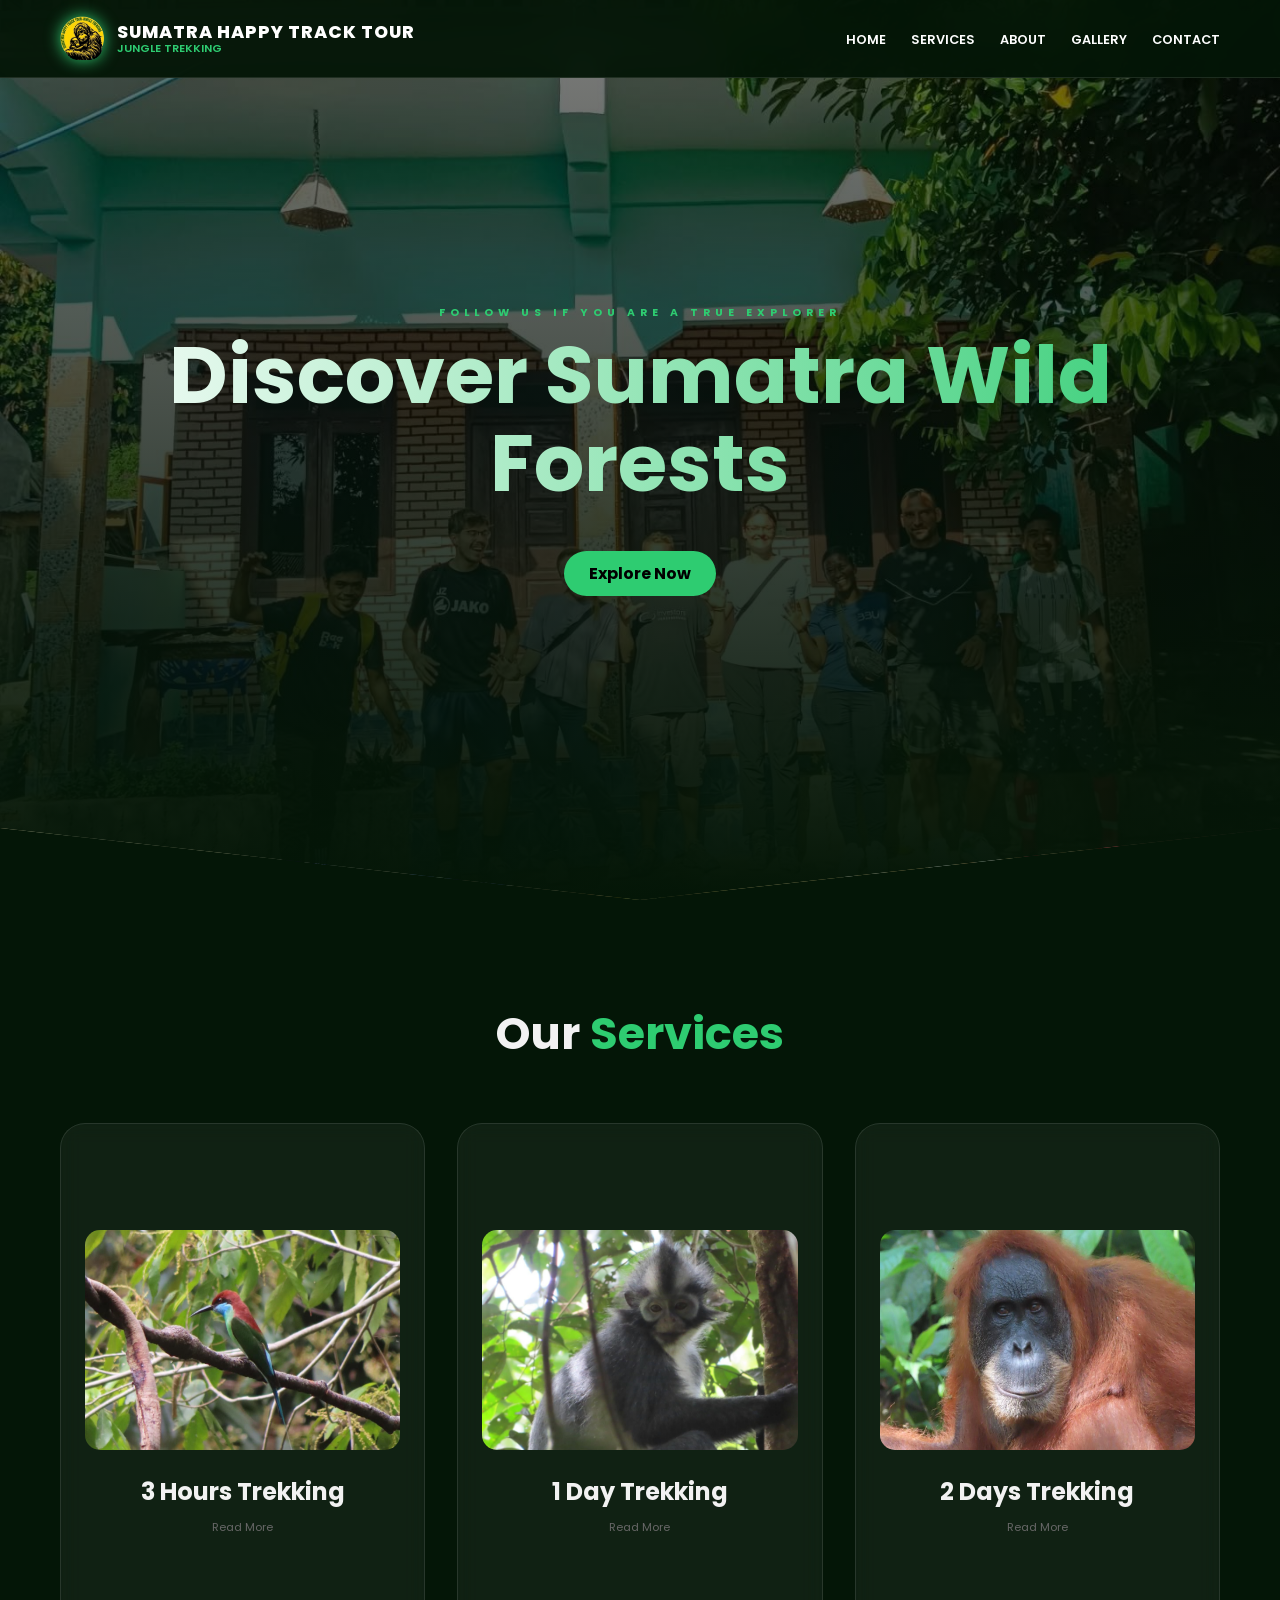
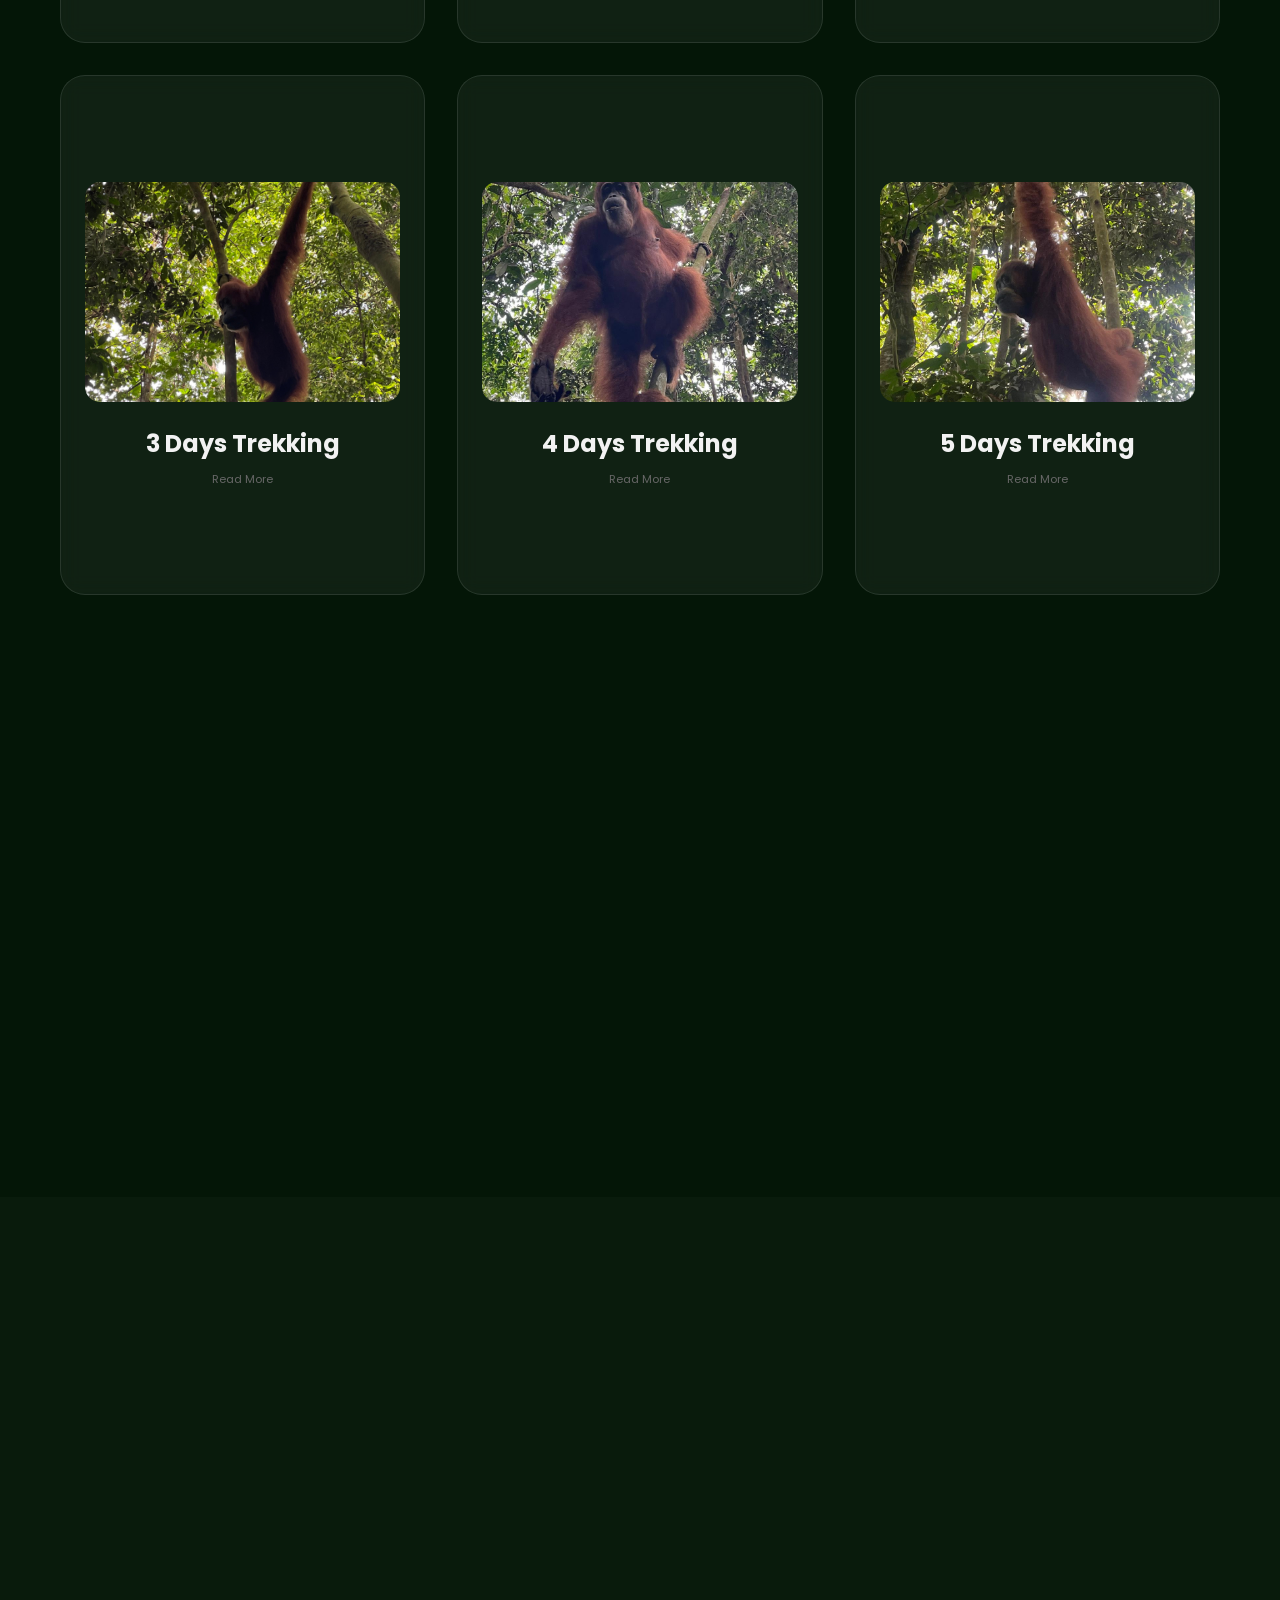
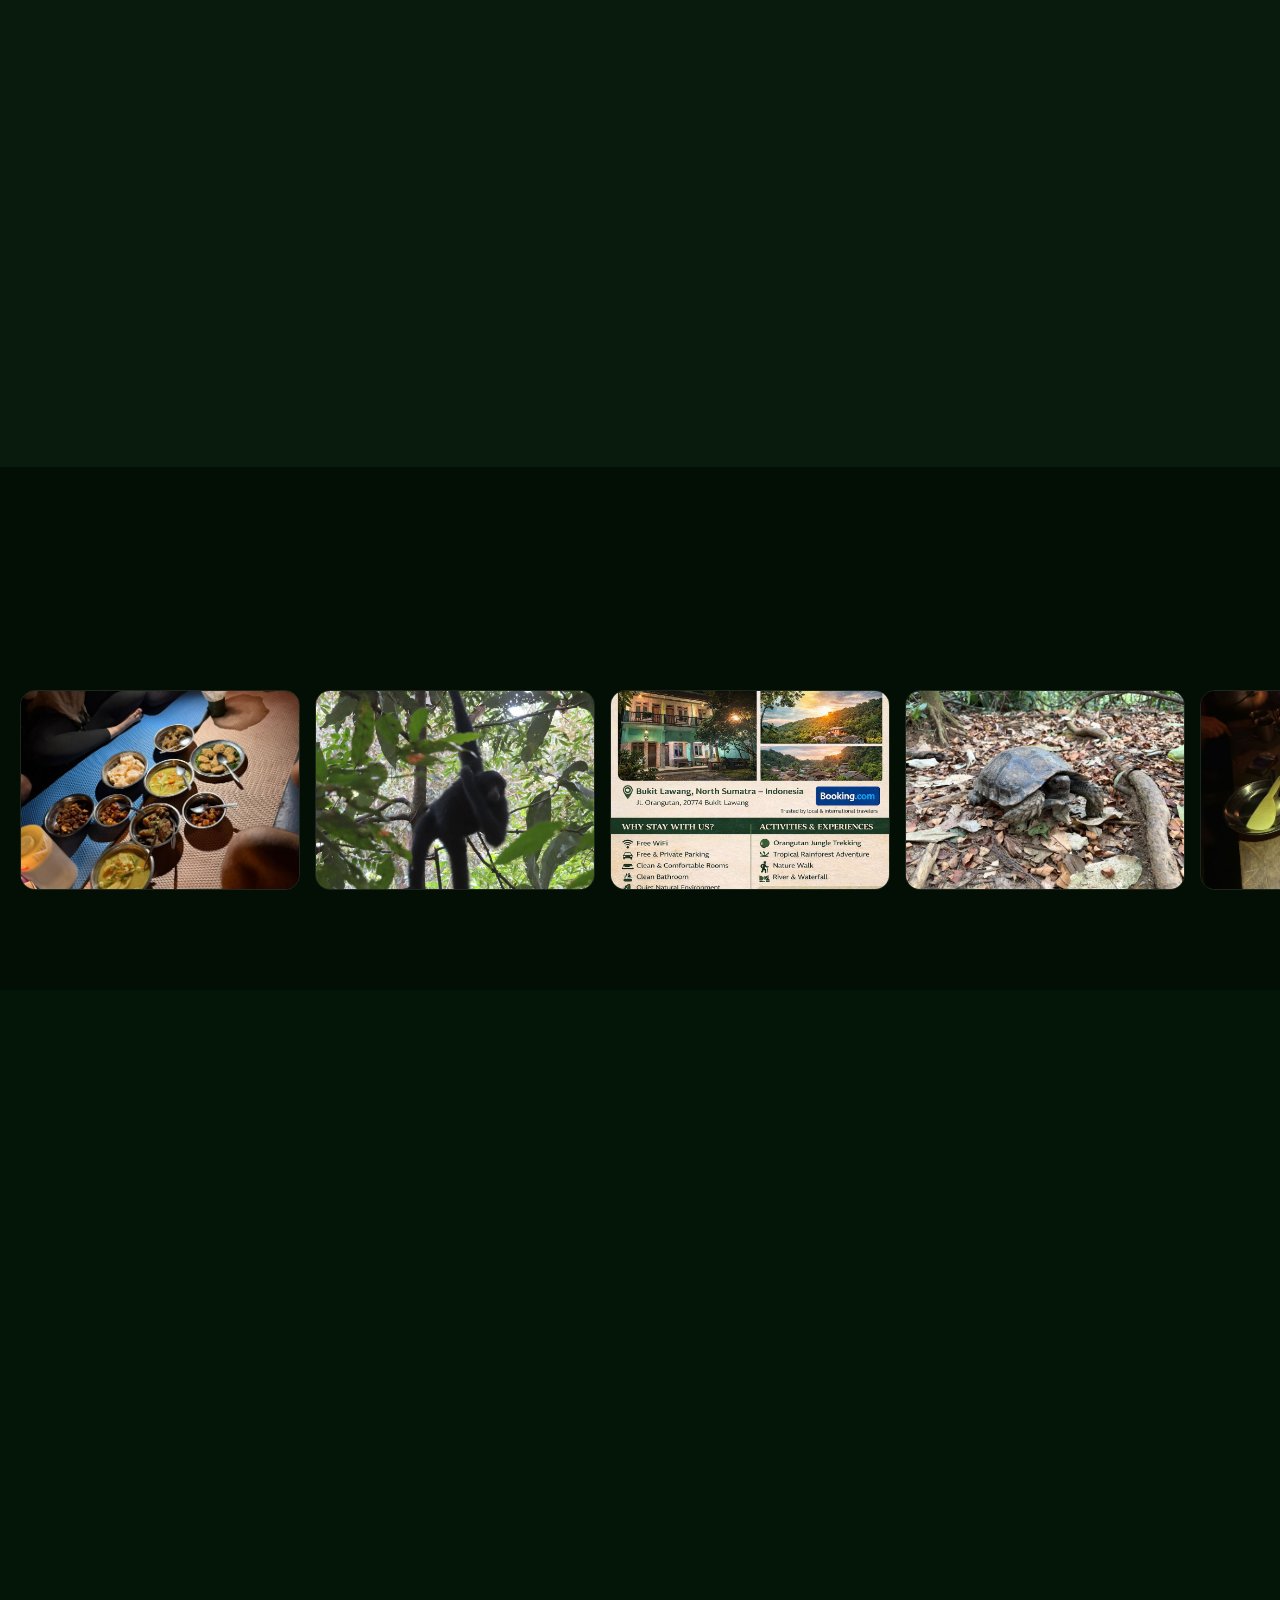
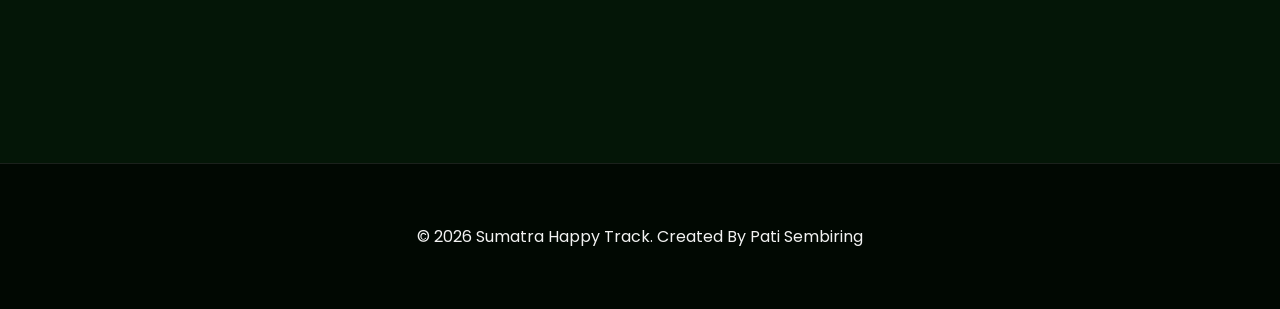
==== index.html @ c6e81fb1 "Add files via upload" ====
<!DOCTYPE html>
<html lang="en">
<head>
    <meta charset="UTF-8">
    <meta name="viewport" content="width=device-width, initial-scale=1.0, maximum-scale=1.0, user-scalable=no">
    <title>Sumatra Happy Track Jungle Trekking</title>
    
    <link href="https://fonts.googleapis.com/css2?family=Poppins:wght@300;400;600;700&display=swap" rel="stylesheet">
    <link rel="stylesheet" href="https://cdnjs.cloudflare.com/ajax/libs/font-awesome/6.0.0/css/all.min.css">
    <link href="https://unpkg.com/aos@2.3.1/dist/aos.css" rel="stylesheet">

    <style>
        :root {
            --primary: #2ecc71; 
            --bg-dark: #041607; 
            --glass: rgba(255, 255, 255, 0.05);
            --glass-border: rgba(255, 255, 255, 0.1);
            --text-light: #f2f2f2;
        }

        /* FIX 1: Anti-Scroll Samping & Responsif Dasar */
        html, body { 
            max-width: 100%; 
            overflow-x: hidden; 
            position: relative;
            margin: 0;
            padding: 0;
            background-color: var(--bg-dark);
        }

        * { 
            margin: 0; 
            padding: 0; 
            box-sizing: border-box; 
            scroll-behavior: smooth; 
        }

        body { font-family: 'Poppins', sans-serif; color: var(--text-light); }
        .container { max-width: 1200px; margin: 0 auto; padding: 0 20px; }

        /* --- NAVIGATION --- */
        nav#main-nav { position: fixed; top: 0; width: 100%; z-index: 1000; padding: 1rem 0; background: rgba(4, 22, 7, 0.95); backdrop-filter: blur(15px); border-bottom: 1px solid var(--glass-border); }
        .nav-content { display: flex; justify-content: space-between; align-items: center; }
        .brand-wrapper { display: flex; align-items: center; gap: 12px; text-decoration: none; }
        .nav-logo { height: 45px; filter: drop-shadow(0 0 8px var(--primary)); }
        .brand-text { display: flex; flex-direction: column; line-height: 1.1; }
        .brand-name { font-weight: 800; font-size: 1.1rem; color: #fff; letter-spacing: 1px; }
        .brand-sub { font-size: 0.7rem; color: var(--primary); font-weight: 600; }
        
        .nav-links { display: flex; list-style: none; gap: 25px; }
        .nav-links a { color: white; text-decoration: none; font-size: 0.8rem; font-weight: 600; text-transform: uppercase; transition: 0.3s; }
        .nav-links a:hover { color: var(--primary); }

        .menu-toggle { display: none; flex-direction: column; gap: 6px; cursor: pointer; z-index: 1001; }
        .menu-toggle span { display: block; width: 28px; height: 3px; background: white; border-radius: 10px; transition: 0.4s; }
        .menu-toggle.active span:nth-child(1) { transform: translateY(9px) rotate(45deg); }
        .menu-toggle.active span:nth-child(2) { opacity: 0; }
        .menu-toggle.active span:nth-child(3) { transform: translateY(-9px) rotate(-45deg); }

        /* --- HERO --- */
        header.hero-section { height: 100vh; background: linear-gradient(rgba(0,0,0,0.5), var(--bg-dark)), url('./images/Background.jpeg') center/cover; display: flex; align-items: center; justify-content: center; clip-path: polygon(0 0, 100% 0, 100% 92%, 50% 100%, 0 92%); }
        .hero-content { text-align: center; padding: 0 20px; }
        .hero-content h1 { font-size: clamp(2.5rem, 8vw, 5rem); line-height: 1.1; margin-bottom: 1.5rem; background: linear-gradient(to right, #fff, var(--primary)); -webkit-background-clip: text; -webkit-text-fill-color: transparent; }

        /* --- PACKAGES (FIXED CENTER & RESPONSIVE) --- */
        section.services { padding: 100px 0 50px; overflow: hidden; }
        .section-title { font-size: 2.8rem; text-align: center; margin-bottom: 3.5rem; font-weight: 700; }
        .section-title span { color: var(--primary); }
        
        .card-wrapper { 
            display: grid; 
            grid-template-columns: repeat(auto-fit, minmax(300px, 1fr)); 
            gap: 2rem; 
        }
        
        .card { height: 520px; perspective: 1000px; cursor: pointer; }
        .card-inner { position: relative; width: 100%; height: 100%; transition: transform 0.8s; transform-style: preserve-3d; }
        .card.flipped .card-inner { transform: rotateY(180deg); }
        .card-front, .card-back { position: absolute; width: 100%; height: 100%; backface-visibility: hidden; border-radius: 25px; border: 1px solid var(--glass-border); padding: 1.5rem; display: flex; flex-direction: column; align-items: center; }
        
        .card-front { background: var(--glass); backdrop-filter: blur(10px); justify-content: center; }
        .card-front img { width: 100%; height: 220px; object-fit: cover; border-radius: 15px; margin-bottom: 1.5rem; }
        
        /* FIX: Teks Tengah */
        .card-back { background: linear-gradient(135deg, #0a2d11, #041607); transform: rotateY(180deg); text-align: center; justify-content: center; }
        .card-back h2 { font-size: 1.4rem; margin-bottom: 15px; color: var(--primary); }
        .card-back p { font-size: 0.85rem; line-height: 1.6; margin-bottom: 20px; color: #ccc; }
        
        .btn-booking { background: var(--primary); color: #000; padding: 10px 25px; border-radius: 50px; text-decoration: none; font-weight: 700; transition: 0.3s; display: inline-block; }

        /* --- ABOUT US --- */
        .about-section { padding: 100px 0; background: rgba(255,255,255,0.02); overflow: hidden; }
        .about-grid { display: grid; grid-template-columns: 1fr 1.2fr; gap: 4rem; align-items: center; }
        .about-img img { width: 100%; border-radius: 30px; border: 2px solid var(--glass-border); }
        .about-text p { font-size: 1.1rem; line-height: 1.8; color: #bdc3c7; margin-bottom: 25px; }

        /* --- GALLERY (HYBRID & FULL WIDTH HP) --- */
        .gallery-container { padding: 80px 0; background: rgba(0,0,0,0.3); width: 100%; overflow: hidden; }
        .gallery-wrapper { 
            display: flex; 
            overflow-x: auto; 
            cursor: grab;
            padding: 20px 0;
            width: 100vw; 
            scrollbar-width: none;
            -webkit-overflow-scrolling: touch;
        }
        .gallery-wrapper::-webkit-scrollbar { display: none; }
        .gallery-track { display: flex; gap: 15px; padding-left: 20px; animation: autoScroll 35s linear infinite; }
        .gallery-wrapper:hover .gallery-track { animation-play-state: paused; }
        .gallery-item { min-width: 280px; height: 200px; flex-shrink: 0; }
        .gallery-item img { width: 100%; height: 100%; object-fit: cover; border-radius: 15px; border: 1px solid var(--glass-border); transition: 0.3s; }
        @keyframes autoScroll { 0% { transform: translateX(0); } 100% { transform: translateX(-50%); } }

        /* --- CONTACT & MAP (FIXED BASECAMP) --- */
        .contact-section { padding: 100px 0; overflow: hidden; }
        .contact-grid { display: grid; grid-template-columns: 1fr 1.5fr; gap: 3rem; margin-top: 40px; }
        .contact-info-list { display: flex; flex-direction: column; gap: 15px; }
        .contact-item { background: var(--glass); padding: 1.2rem; border-radius: 15px; border: 1px solid var(--glass-border); display: flex; align-items: center; gap: 20px; text-decoration: none; color: white; transition: 0.3s; }
        .contact-item:hover { background: rgba(46, 204, 113, 0.1); border-color: var(--primary); transform: translateX(10px); }
        .contact-item i { font-size: 1.5rem; color: var(--primary); width: 30px; text-align: center; }
        
        .map-wrapper { width: 100%; height: 450px; border-radius: 25px; overflow: hidden; border: 2px solid var(--glass-border); }
        .map-wrapper iframe { width: 100%; height: 100%; border: 0; }

        .footer { padding: 60px 0; background: #010802; text-align: center; border-top: 1px solid var(--glass-border); }

        /* --- MOBILE RESPONSIVE FIX --- */
        @media (max-width: 768px) {
            .menu-toggle { display: flex; }
            .nav-links { position: fixed; right: -100%; top: 0; height: 100vh; width: 80%; background: #041e0a; flex-direction: column; align-items: center; justify-content: center; transition: 0.5s; gap: 30px; }
            .nav-links.active { right: 0; }
            .about-grid, .contact-grid { grid-template-columns: 1fr; }
            
            /* Agar Card di HP bisa digeser horizontal/scrollable */
            .card-wrapper { 
                display: flex; 
                overflow-x: auto; 
                scroll-snap-type: x mandatory; 
                padding: 0 10px 25px; 
                gap: 1.2rem;
                width: 100vw;
                margin-left: -20px;
                scrollbar-width: none;
            }
            .card-wrapper::-webkit-scrollbar { display: none; }
            .card { min-width: 85vw; scroll-snap-align: center; height: 480px; }
            
            .section-title { font-size: 2.2rem; }
            header.hero-section { clip-path: none; }
            .map-wrapper { height: 300px; }
        }

        .lightbox { position: fixed; top: 0; left: 0; width: 100%; height: 100%; background: rgba(0,0,0,0.95); display: none; justify-content: center; align-items: center; z-index: 2000; }
        .lightbox.active { display: flex; }
        .lightbox img { max-width: 90%; max-height: 80vh; border-radius: 10px; }
    </style>
</head>
<body>

    <nav id="main-nav">
        <div class="container nav-content">
            <a href="#" class="brand-wrapper">
                <img src="./images/Logo Blur.png" alt="Logo" class="nav-logo">
                <div class="brand-text"><span class="brand-name">SUMATRA HAPPY TRACK TOUR </TRAck></span><span class="brand-sub">JUNGLE TREKKING</span></div>
            </a>
            <ul class="nav-links" id="nav-links">
                <li><a href="#home">Home</a></li>
                <li><a href="#services">Services</a></li>
                <li><a href="#about">About</a></li>
                <li><a href="#gallery">Gallery</a></li>
                <li><a href="#contact">Contact</a></li>
            </ul>
            <div class="menu-toggle" id="menu-toggle"><span></span><span></span><span></span></div>
        </div>
    </nav>

    <header class="hero-section" id="home">
        <div class="hero-content" data-aos="zoom-in">
            <h6 style="color:var(--primary); letter-spacing:5px; margin-bottom:10px;">FOLLOW US IF YOU ARE A TRUE EXPLORER</h6>
            <h1>Discover Sumatra Wild Forests</h1>
            <a href="#services" class="btn-booking" style="margin-top:20px;">Explore Now</a>
        </div>
    </header>

    <section id="services" class="services">
        <div class="container">
            <h1 class="section-title" data-aos="fade-up">Our <span>Services</span></h1>
            <div class="card-wrapper">
                
                <div class="card" onclick="this.classList.toggle('flipped')" data-aos="fade-up">
                    <div class="card-inner">
                        <div class="card-front"><img src="./images/Bird.jpeg"><h2>3 Hours Trekking</h2><p style="font-size:0.7rem; color:#666; margin-top:10px;">Read More</p></div>
                        <div class="card-back"><h2>3 Hours Trekking</h2><p>Perfect for families with children or anyone who wants to enjoy nature without getting tired! Meet wild orangutans and exotic plants.<br><br><br>*Get a Free Room for One Night<br>1.056.000 IDR | €55/Pax</p><a href="https://wa.me/6282249581766" class="btn-booking">Booking Now</a></div>
                    </div>
                </div>

                <div class="card" onclick="this.classList.toggle('flipped')" data-aos="fade-up">
                    <div class="card-inner">
                        <div class="card-front"><img src="./images/adas6.jpeg"><h2>1 Day Trekking</h2><p style="font-size:0.7rem; color:#666; margin-top:10px;">Read More</p></div>
                        <div class="card-back"><h2>1 Day Trekking</h2><p>Short on time? Dive into the wild beauty of Sumatra's rainforest! Hike under towering trees and spot exotic birds.<br><br><br>*Get a Free Room for One Night<br>1.345.000 IDR | €70/Pax</p><a href="https://wa.me/6282249581766" class="btn-booking">Booking Now</a></div>
                    </div>
                </div>

                <div class="card" onclick="this.classList.toggle('flipped')" data-aos="fade-up">
                    <div class="card-inner">
                        <div class="card-front"><img src="./images/222222ge 2026-04-02 at 21.20.43.jpeg"><h2>2 Days Trekking</h2><p style="font-size:0.7rem; color:#666; margin-top:10px;">Read More</p></div>
                        <div class="card-back"><h2>2 Days Trekking</h2><p>Take your adventure to the next level. Spend a night under the stars and enjoy the sounds of nature.<br><br><br>*Get a Free Room for One Night<br>2.300.000 IDR | €120/Pax</p><a href="https://wa.me/6282249581766" class="btn-booking">Booking Now</a></div>
                    </div>
                </div>

                <div class="card" onclick="this.classList.toggle('flipped')" data-aos="fade-up">
                    <div class="card-inner">
                        <div class="card-front"><img src="./images/Monyet.jpeg"><h2>3 Days Trekking</h2><p style="font-size:0.7rem; color:#666; margin-top:10px;">Read More</p></div>
                        <div class="card-back"><h2>3 Days Trekking</h2><p>Hike through untouched rainforest and spend two nights in jungle camps. Includes exciting river tubing ride.<br><br><br>*Get a Free Room for One Night<br>3.265.000 IDR | €170/Pax</p><a href="https://wa.me/6282249581766" class="btn-booking">Booking Now</a></div>
                    </div>
                </div>

                <div class="card" onclick="this.classList.toggle('flipped')" data-aos="fade-up">
                    <div class="card-inner">
                        <div class="card-front"><img src="./images/ASAAAImage 2026-03-29 at 19.11.31.jpeg"><h2>4 Days Trekking</h2><p style="font-size:0.7rem; color:#666; margin-top:10px;">Read More</p></div>
                        <div class="card-back"><h2>4 Days Trekking</h2><p>Ultimate jungle experience in Bukit Lawang. Explore hidden trails and swim in natural rivers.<br><br><br>*Get a Free Room for One Night<br>4.800.000 IDR | €250/Pax</p><a href="https://wa.me/6282249581766" class="btn-booking">Booking Now</a></div>
                    </div>
                </div>

                <div class="card" onclick="this.classList.toggle('flipped')" data-aos="fade-up">
                    <div class="card-inner">
                        <div class="card-front"><img src="./images/ASALAM1.15.jpeg"><h2>5 Days Trekking</h2><p style="font-size:0.7rem; color:#666; margin-top:10px;">Read More</p></div>
                        <div class="card-back"><h2>5 Days Trekking</h2><p>Pure adventure and memories. Spot rare wildlife and sleep under the stars at different remote camps.<br><br><br>*Get a Free Room for One Night<br>6.146.000 IDR | €320/Pax</p><a href="https://wa.me/6282249581766" class="btn-booking">Booking Now</a></div>
                    </div>
                </div>

                <div class="card" onclick="this.classList.toggle('flipped')" data-aos="fade-up">
                    <div class="card-inner">
                        <div class="card-front"><img src="./images/22.jpeg"><h2>6 Days Trekking</h2><p style="font-size:0.7rem; color:#666; margin-top:10px;">Read More</p></div>
                        <div class="card-back"><h2>6 Days Trekking</h2><p>The ultimate jungle challenge. Six days of discovery and deep rainforest immersion.<br><br><br>*Get a Free Room for One Night<br>7.683.000 IDR | €400/Pax</p><a href="https://wa.me/6282249581766" class="btn-booking">Booking Now</a></div>
                    </div>
                </div>

                <div class="card" onclick="this.classList.toggle('flipped')" data-aos="fade-up">
                    <div class="card-inner">
                        <div class="card-front"><img src="./images/33.jpeg"><h2>7 Days Trekking</h2><p style="font-size:0.7rem; color:#666; margin-top:10px;">Read More</p></div>
                        <div class="card-back"><h2>7 Days Trekking</h2><p>True jungle expedition. A full week in untouched nature. Experience the spirit of Sumatra.<br><br><br>*Get a Free Room for One Night<br>9.600.000 IDR | €500/Pax</p><a href="https://wa.me/6282249581766" class="btn-booking">Booking Now</a></div>
                    </div>
                </div>

                <div class="card" onclick="this.classList.toggle('flipped')" data-aos="fade-up">
                    <div class="card-inner">
                        <div class="card-front" style="border: 2px solid var(--primary);"><img src="./images/Loudge 2026-04-02 at 21.18.01.jpeg"><h2>Our Lodging</h2><p style="font-size:0.7rem; color:#666; margin-top:10px;">Tap to flip</p></div>
                        <div class="card-back"><h2>Our Lodging</h2><p>We are delighted to offer you a complimentary one-night stay in our room, where comfort and relaxation are thoughtfully prepared just for you..<br><br></p><a href="https://wa.me/6282249581766" class="btn-booking">Booking Now</a></div>
                    </div>
                </div>

            </div>
        </div>
    </section>

    <section id="about" class="about-section">
        <div class="container">
            <div class="about-grid">
                <div class="about-img" data-aos="fade-right"><img src="./images/Monyet.jpeg"></div>
                <div class="about-text" data-aos="fade-left">
                    <h1 class="section-title" style="text-align:left; margin-bottom:20px;">Why <span>Choose Us?</span></h1>
                    <p>At Sumatera Happy Track Jungle Trekking, where adventure meets purpose in the heart of Bukit Lawang, the gateway to the world-renowned Gunung Leuser National Park—one of the last places on Earth where wild orangutans still roam free. We don’t just offer jungle treks. We create meaningful journeys that connect you with nature, empower local communities, and help protect one of the most important ecosystems in the world. Explore the wild heart of Sumatra Join us on an unforgettable journey through the lush rainforests of Bukit Lawang — home to the magnificent wild orangutans. Our guided treks connect you with nature, local culture, and real conservation efforts that protect this incredible ecosystem. Let’s make every step matter for the forest, wildlife, and community
</p>
                    <div style="display:flex; gap:15px;">
                        <a href="https://instagram.com/p_sembiring" style="color:var(--primary); font-size:1.8rem;"><i class="fab fa-instagram"></i></a>
                        <a href="https://wa.me/6282249581766" style="color:var(--primary); font-size:1.8rem;"><i class="fab fa-whatsapp"></i></a>
                    </div>
                </div>
            </div>
        </div>
    </section>

    <section id="gallery" class="gallery-container">
        <div class="container"><h1 class="section-title" data-aos="fade-up">Our <span>Gallery</span></h1></div>
        <div class="gallery-wrapper">
            <div class="gallery-track">
                <div class="gallery-item"><img src="./images/11.jpeg"></div>
                <div class="gallery-item"><img src="./images/22.jpeg"></div>
                <div class="gallery-item"><img src="./images/Loudge 2026-04-02 at 21.18.01.jpeg"></div>
                <div class="gallery-item"><img src="./images/44.jpeg"></div>
                <div class="gallery-item"><img src="./images/55.jpeg"></div>
                <div class="gallery-item"><img src="./images/66.jpeg"></div>
                <div class="gallery-item"><img src="./images/77.jpeg"></div>
                <div class="gallery-item"><img src="./images/88.jpeg"></div>
                <div class="gallery-item"><img src="./images/11.jpeg"></div>
                <div class="gallery-item"><img src="./images/22.jpeg"></div>
                <div class="gallery-item"><img src="./images/33.jpeg"></div>
                <div class="gallery-item"><img src="./images/44.jpeg"></div>
                <div class="gallery-item"><img src="./images/Hotel.jpg"></div>
                <div class="gallery-item"><img src="./images/hotel7.jpg"></div>
                <div class="gallery-item"><img src="./images/hotel6.jpg"></div>
                <div class="gallery-item"><img src="./images/hotel5.jpg"></div>
                <div class="gallery-item"><img src="./images/hotel4.jpg"></div>
                <div class="gallery-item"><img src="./images/hotel3.jpg"></div>
                <div class="gallery-item"><img src="./images/hotel2.jpg"></div>
                <div class="gallery-item"><img src="./images/hotel1.jpg"></div>
                <div class="gallery-item"><img src="./images/Loudge 2026-04-02 at 21.18.01.jpeg"></div>
            </div>
        </div>
    </section>

    <section id="contact" class="contact-section">
        <div class="container">
            <h1 class="section-title" data-aos="fade-up">Contact <span>& Location</span></h1>
            <div class="contact-grid">
                <div class="contact-info-list" data-aos="fade-right">
                    <a href="https://wa.me/6282249581766" class="contact-item">
                        <i class="fab fa-whatsapp"></i>
                        <div><h4>WhatsApp</h4><p>+62 822-4958-1766</p></div>
                    </a>
                    <a href="mailto:sumatrahappytrack@gmail.com" class="contact-item">
                        <i class="fas fa-envelope"></i>
                        <div><h4>Email</h4><p>sumatrahappytrack@gmail.com</p></div>
                    </a>
                    <div class="contact-item">
                        <i class="fas fa-campground"></i>
                        <div><h4>Basecamp</h4><p>Bukit Lawang, North Sumatra</p></div>
                    </div>
                </div>
                <div class="map-wrapper" data-aos="fade-left">
                    <iframe src="https://www.google.com/maps/embed?pb=!1m18!1m12!1m3!1d3982.158735556479!2d98.11838214659387!3d3.5508570413778715!2m3!1f0!2f0!3f0!3m2!1i1024!2i768!4f13.1!3m3!1m2!1s0x3030b7e7f8a85719%3A0x8a9e3097c507d2be!2sPT.%20Happy%20Track%20Tour!5e0!3m2!1sid!2sid!4v1775255180592!5m2!1sid!2sid" width="600" height="450" style="border:0;" allowfullscreen="" loading="lazy" referrerpolicy="no-referrer-when-downgrade"></iframe>
            </div>
        </div>
    </section>

    <footer class="footer">
        <div class="container">
            <p>© 2026 Sumatra Happy Track. Created By Pati Sembiring</p>
        </div>
    </footer>

    <div class="lightbox" id="lightbox"><img src="" id="lightbox-img"></div>

    <script src="https://unpkg.com/aos@2.3.1/dist/aos.js"></script>
    <script>
        AOS.init({ duration: 1000, once: true });
        
        const menuToggle = document.getElementById('menu-toggle');
        const navLinks = document.getElementById('nav-links');
        menuToggle.addEventListener('click', () => {
            menuToggle.classList.toggle('active');
            navLinks.classList.toggle('active');
        });

        // Close menu on link click
        document.querySelectorAll('.nav-links a').forEach(link => {
            link.addEventListener('click', () => {
                menuToggle.classList.remove('active');
                navLinks.classList.remove('active');
            });
        });

        const lightbox = document.getElementById('lightbox');
        const lightboxImg = document.getElementById('lightbox-img');
        document.querySelectorAll('.gallery-item img').forEach(img => {
            img.addEventListener('click', () => {
                lightbox.classList.add('active');
                lightboxImg.src = img.src;
            });
        });
        lightbox.addEventListener('click', () => lightbox.classList.remove('active'));
    </script>
</body>
</html>
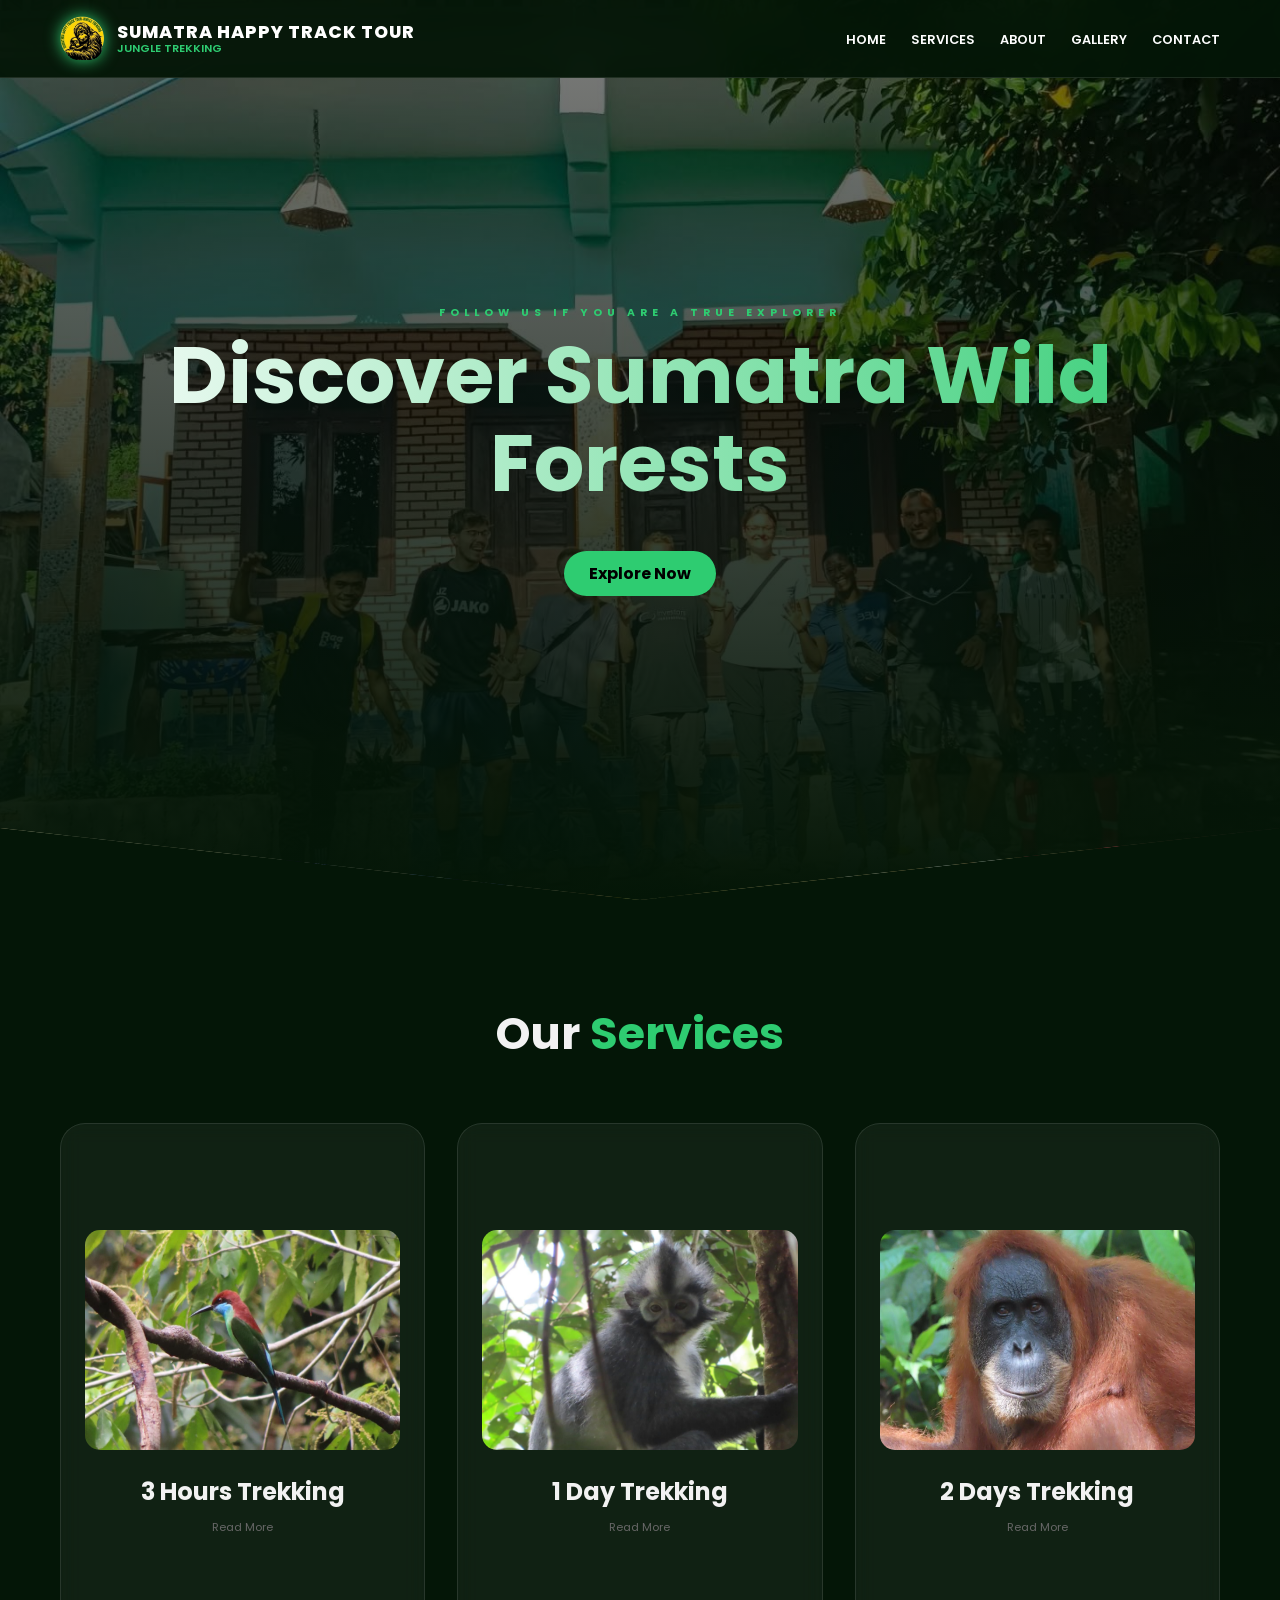
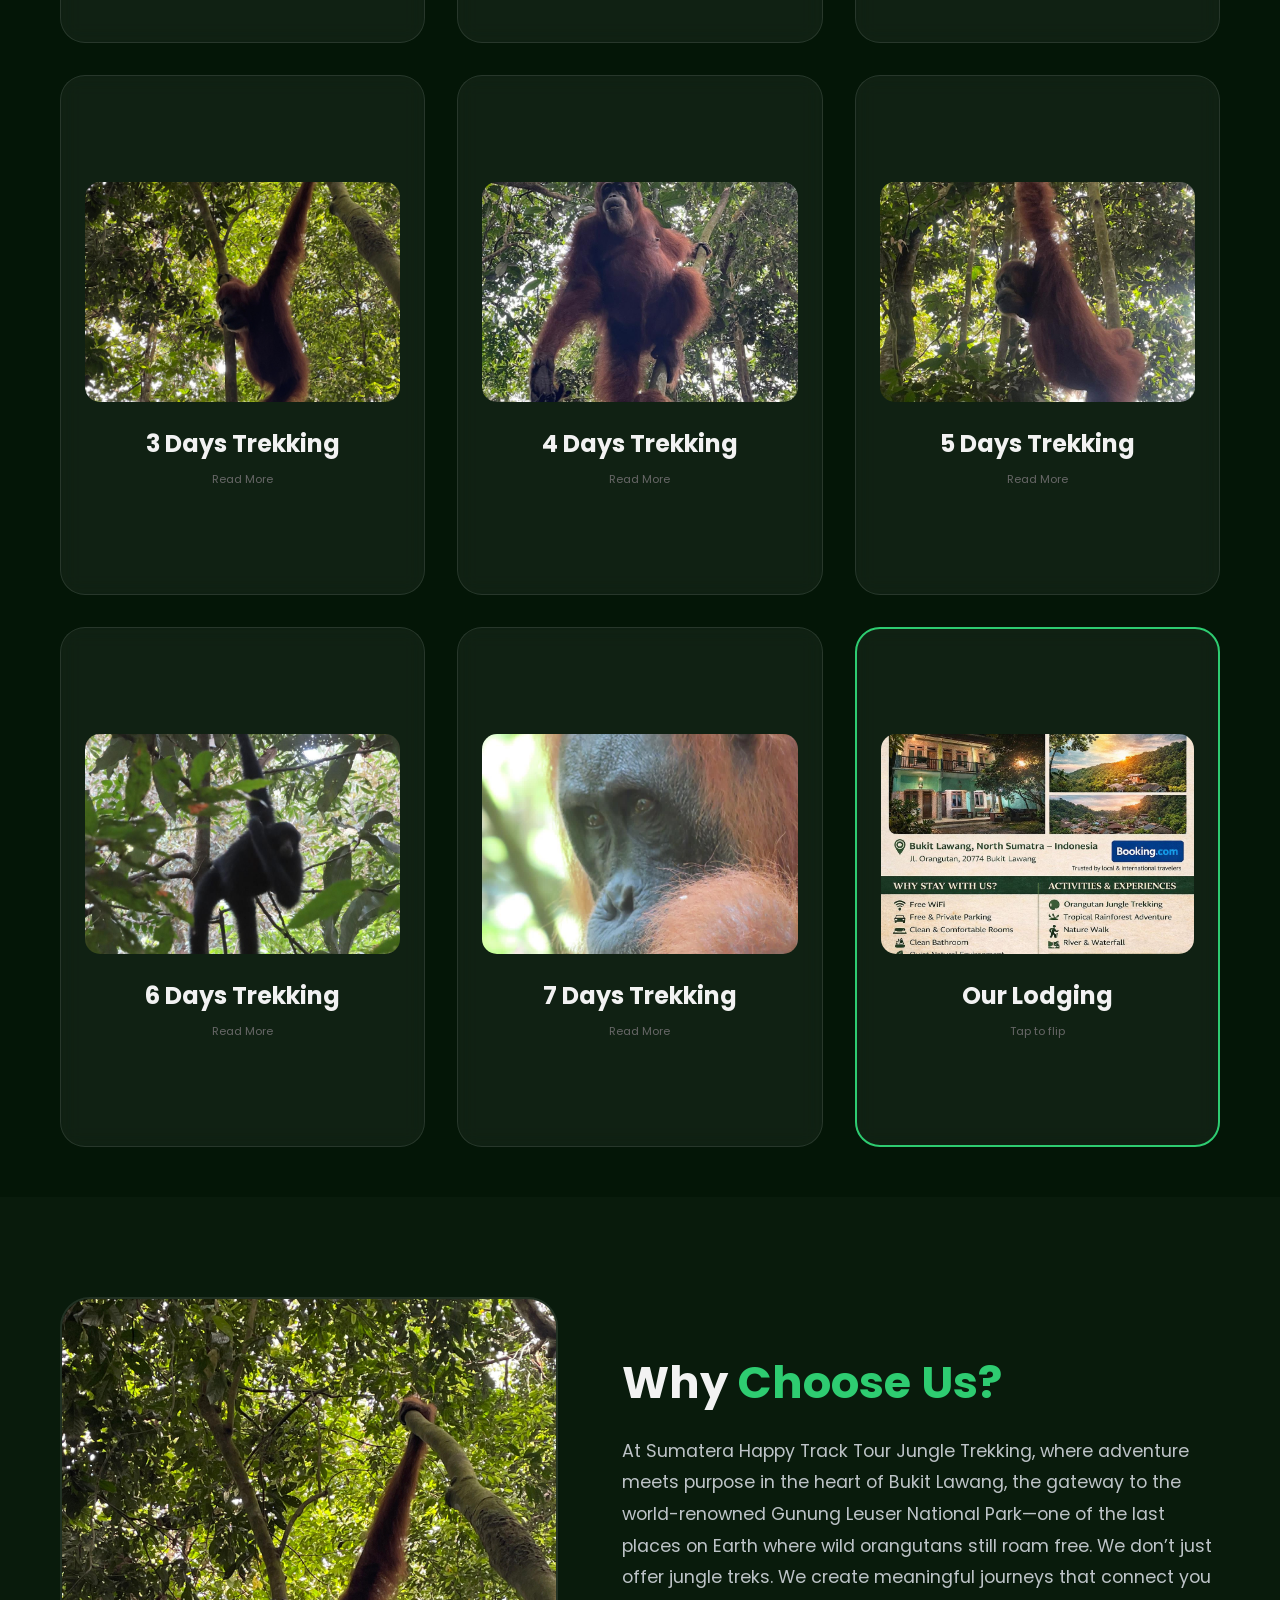
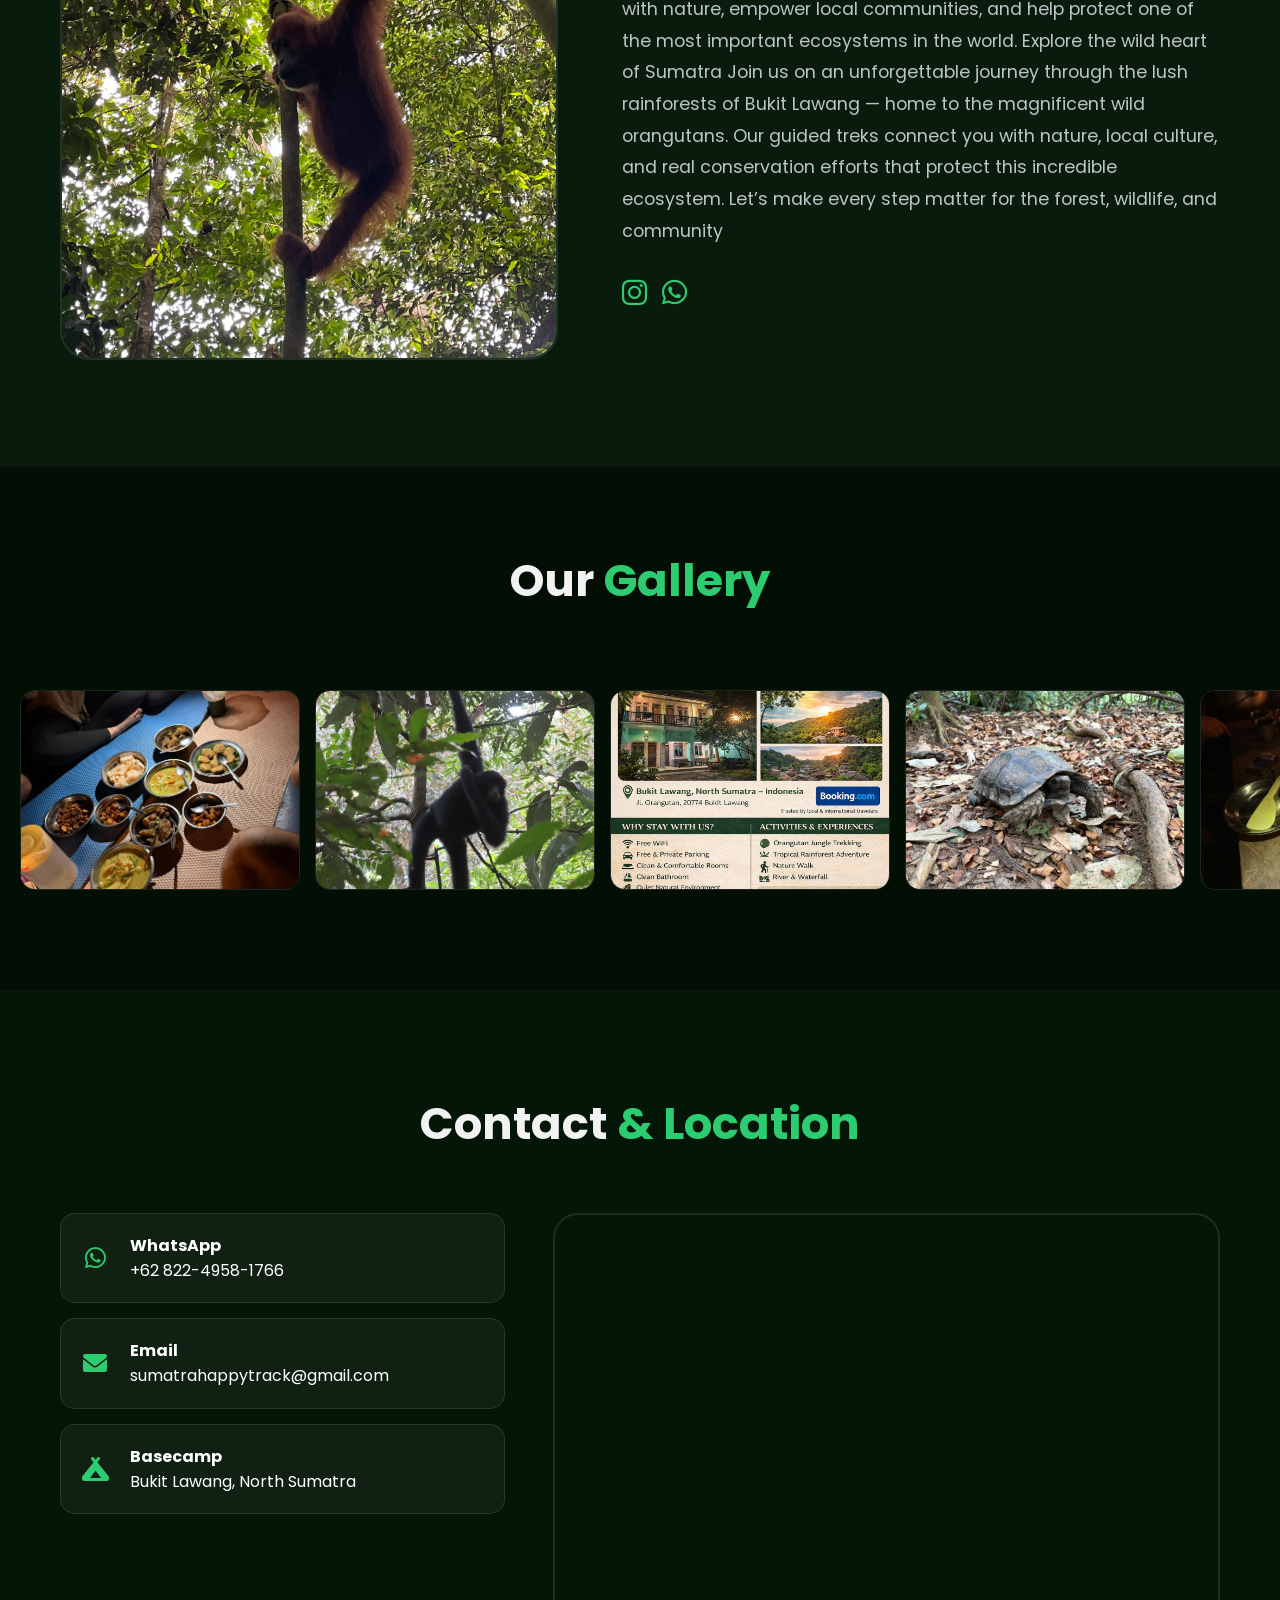
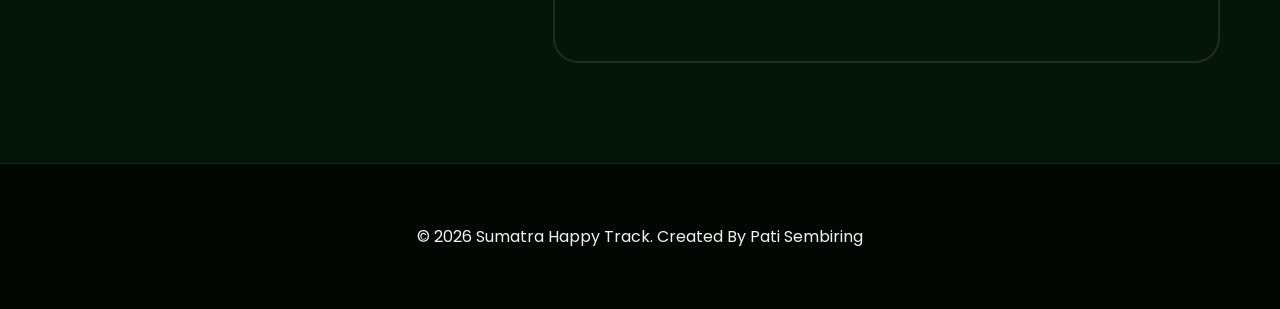
==== commit 4728dc09: "Add files via upload" ====
--- a/index.html
+++ b/index.html
@@ -261,10 +261,10 @@
                 <div class="about-img" data-aos="fade-right"><img src="./images/Monyet.jpeg"></div>
                 <div class="about-text" data-aos="fade-left">
                     <h1 class="section-title" style="text-align:left; margin-bottom:20px;">Why <span>Choose Us?</span></h1>
-                    <p>At Sumatera Happy Track Jungle Trekking, where adventure meets purpose in the heart of Bukit Lawang, the gateway to the world-renowned Gunung Leuser National Park—one of the last places on Earth where wild orangutans still roam free. We don’t just offer jungle treks. We create meaningful journeys that connect you with nature, empower local communities, and help protect one of the most important ecosystems in the world. Explore the wild heart of Sumatra Join us on an unforgettable journey through the lush rainforests of Bukit Lawang — home to the magnificent wild orangutans. Our guided treks connect you with nature, local culture, and real conservation efforts that protect this incredible ecosystem. Let’s make every step matter for the forest, wildlife, and community
+                    <p>At Sumatera Happy Track Tour Jungle Trekking, where adventure meets purpose in the heart of Bukit Lawang, the gateway to the world-renowned Gunung Leuser National Park—one of the last places on Earth where wild orangutans still roam free. We don’t just offer jungle treks. We create meaningful journeys that connect you with nature, empower local communities, and help protect one of the most important ecosystems in the world. Explore the wild heart of Sumatra Join us on an unforgettable journey through the lush rainforests of Bukit Lawang — home to the magnificent wild orangutans. Our guided treks connect you with nature, local culture, and real conservation efforts that protect this incredible ecosystem. Let’s make every step matter for the forest, wildlife, and community
 </p>
                     <div style="display:flex; gap:15px;">
-                        <a href="https://instagram.com/p_sembiring" style="color:var(--primary); font-size:1.8rem;"><i class="fab fa-instagram"></i></a>
+                        <a href="https://www.instagram.com/sumatrahappytracktour?igsh=MWV5NHVydWZyMms5Zg%3D%3D&utm_source=qr" style="color:var(--primary); font-size:1.8rem;"><i class="fab fa-instagram"></i></a>
                         <a href="https://wa.me/6282249581766" style="color:var(--primary); font-size:1.8rem;"><i class="fab fa-whatsapp"></i></a>
                     </div>
                 </div>
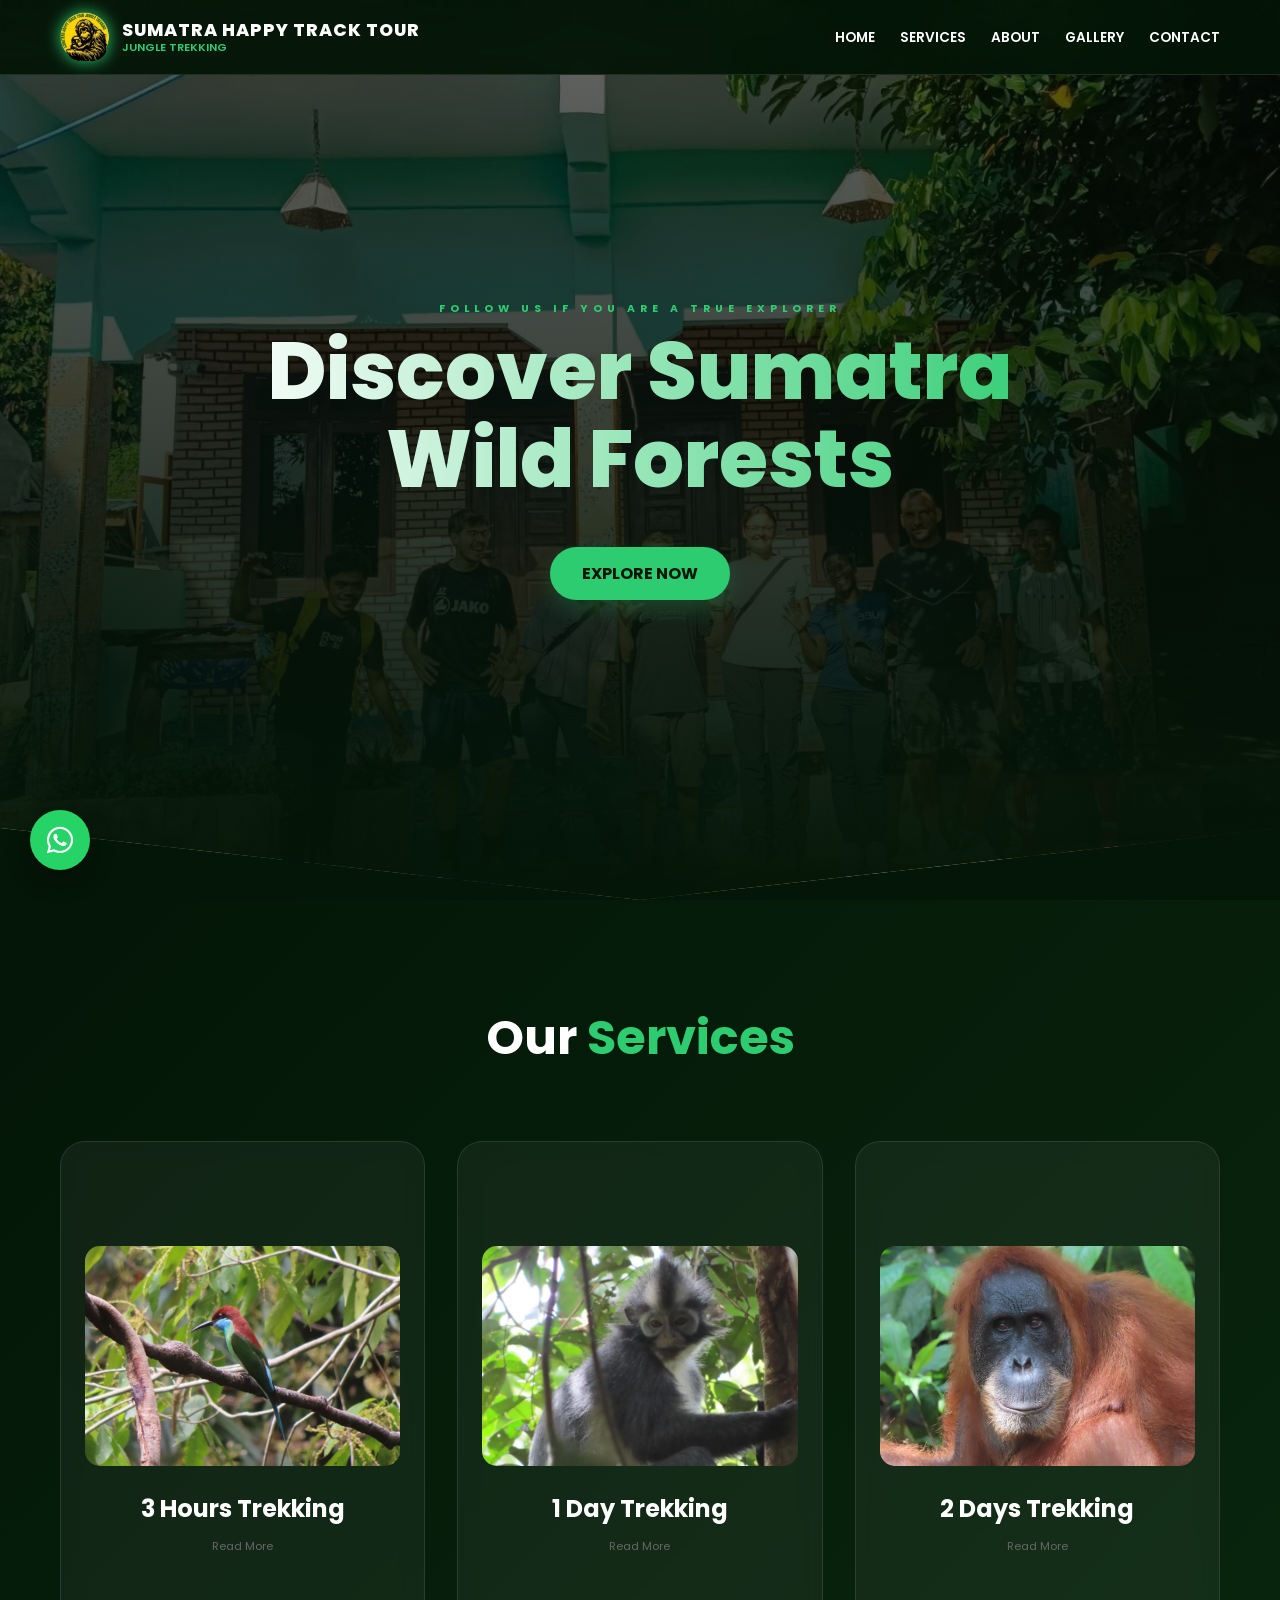
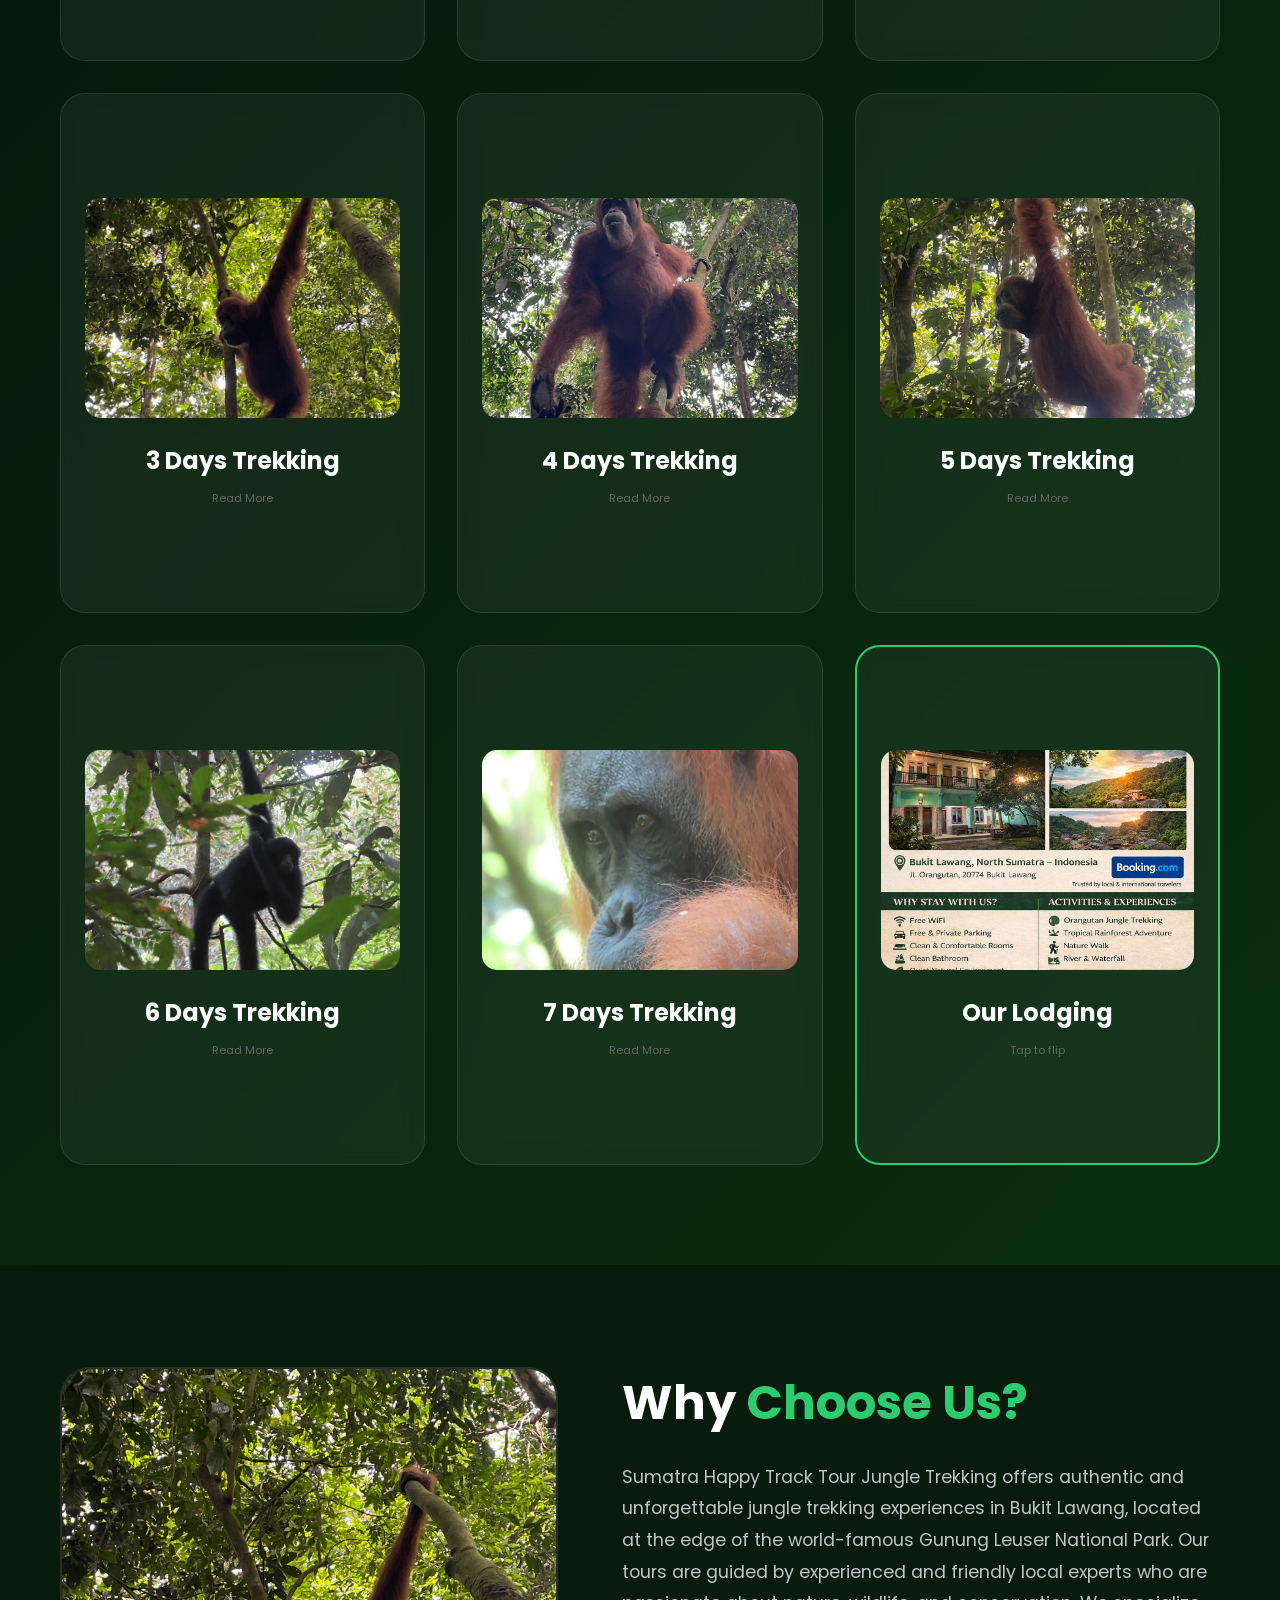
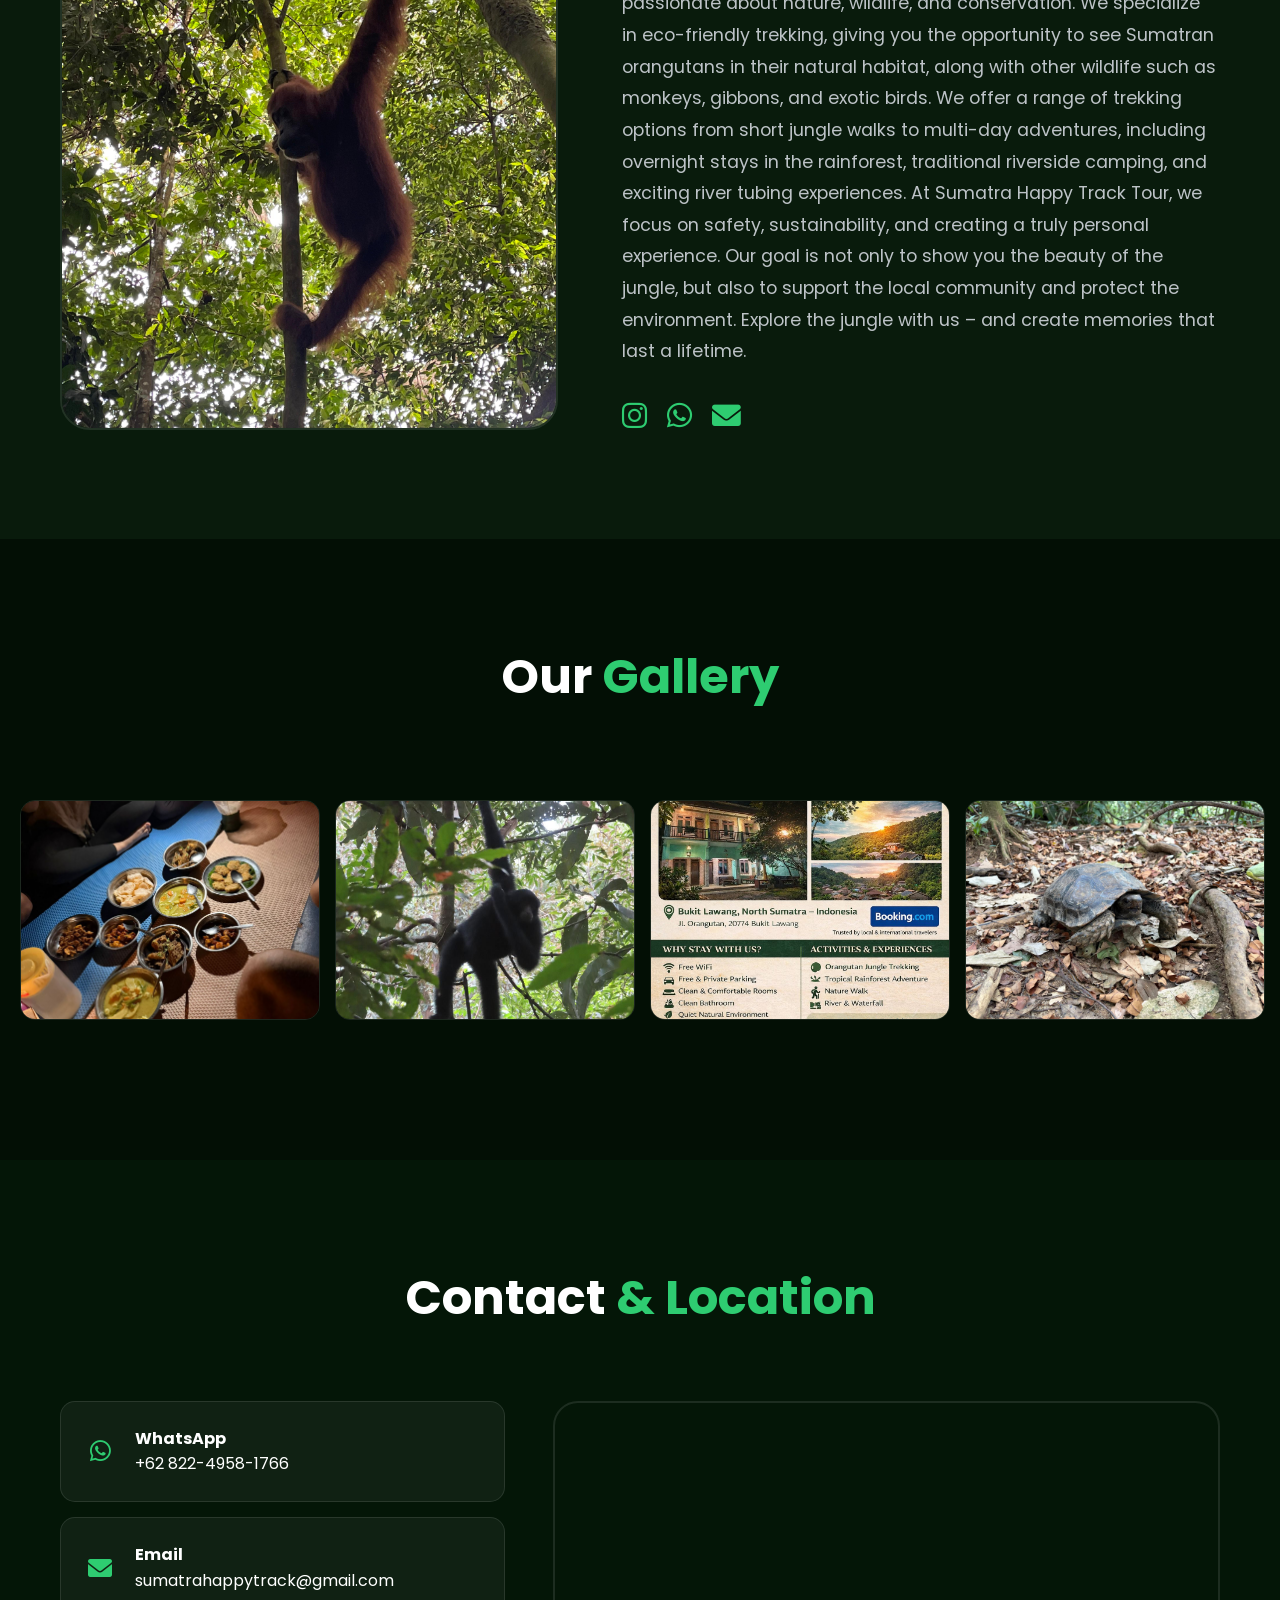
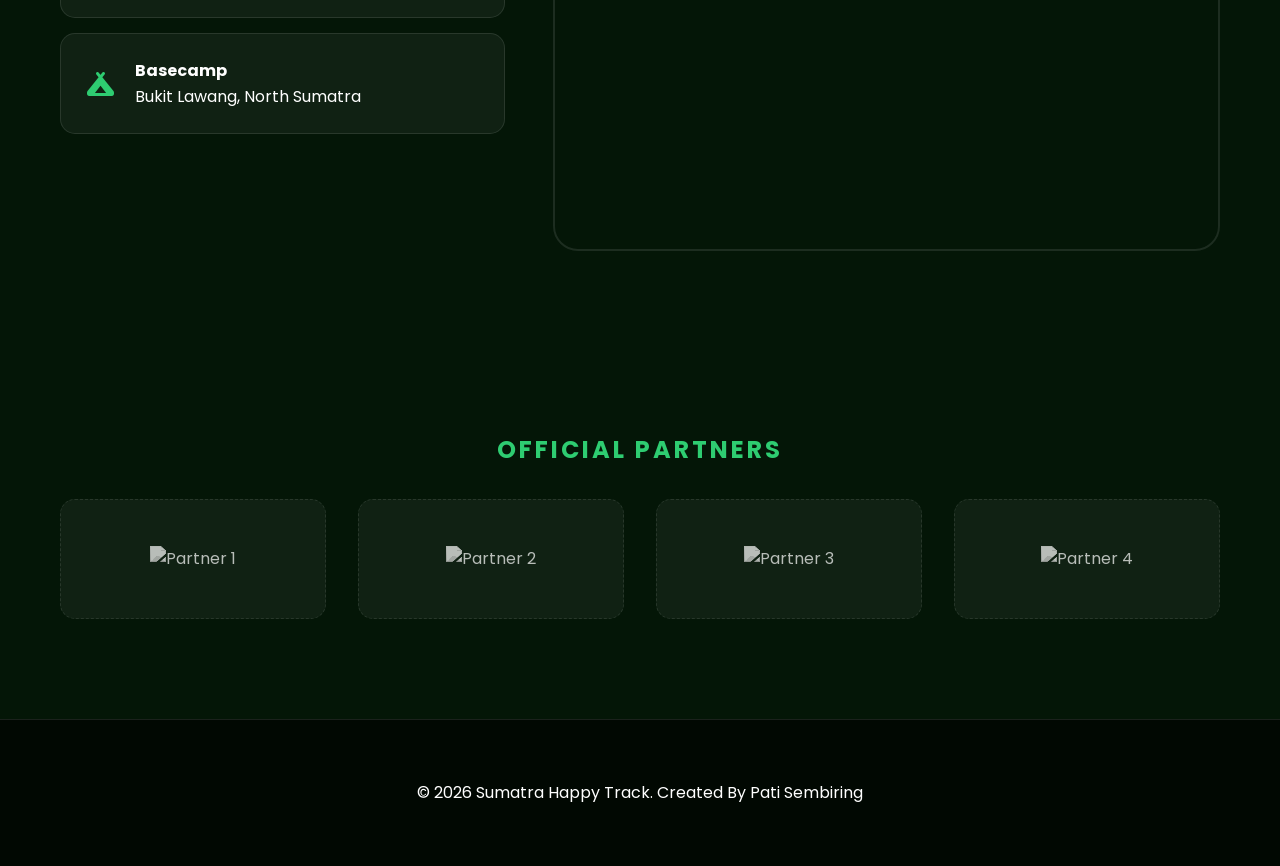
==== commit 700ed5df: "Add files via upload" ====
--- a/index.html
+++ b/index.html
@@ -5,164 +5,168 @@
     <meta name="viewport" content="width=device-width, initial-scale=1.0, maximum-scale=1.0, user-scalable=no">
     <title>Sumatra Happy Track Jungle Trekking</title>
     
-    <link href="https://fonts.googleapis.com/css2?family=Poppins:wght@300;400;600;700&display=swap" rel="stylesheet">
+    <link href="https://fonts.googleapis.com/css2?family=Poppins:wght@300;400;600;700;800&display=swap" rel="stylesheet">
     <link rel="stylesheet" href="https://cdnjs.cloudflare.com/ajax/libs/font-awesome/6.0.0/css/all.min.css">
     <link href="https://unpkg.com/aos@2.3.1/dist/aos.css" rel="stylesheet">
 
     <style>
+        /* --- VARIABLES & RESET --- */
         :root {
             --primary: #2ecc71; 
-            --bg-dark: #041607; 
+            --primary-dark: #1b5e20;
+            --bg-dark: #041607;
+            --deep-jungle: linear-gradient(135deg, #041607 0%, #0a2d11 100%);
             --glass: rgba(255, 255, 255, 0.05);
             --glass-border: rgba(255, 255, 255, 0.1);
-            --text-light: #f2f2f2;
+            --pure: #FFFFFF;
+            --light-green: #d4edda;
+            --secondary: #041607;
         }
 
-        /* FIX 1: Anti-Scroll Samping & Responsif Dasar */
-        html, body { 
-            max-width: 100%; 
-            overflow-x: hidden; 
-            position: relative;
-            margin: 0;
-            padding: 0;
-            background-color: var(--bg-dark);
-        }
-
-        * { 
-            margin: 0; 
-            padding: 0; 
-            box-sizing: border-box; 
-            scroll-behavior: smooth; 
-        }
-
-        body { font-family: 'Poppins', sans-serif; color: var(--text-light); }
+        * { margin: 0; padding: 0; box-sizing: border-box; scroll-behavior: smooth; }
+        body { font-family: 'Poppins', sans-serif; background: var(--bg-dark); color: var(--pure); overflow-x: hidden; line-height: 1.6; }
         .container { max-width: 1200px; margin: 0 auto; padding: 0 20px; }
 
         /* --- NAVIGATION --- */
-        nav#main-nav { position: fixed; top: 0; width: 100%; z-index: 1000; padding: 1rem 0; background: rgba(4, 22, 7, 0.95); backdrop-filter: blur(15px); border-bottom: 1px solid var(--glass-border); }
+        nav#main-nav { position: fixed; top: 0; width: 100%; z-index: 2000; padding: 12px 0; background: rgba(4, 22, 7, 0.95); backdrop-filter: blur(15px); border-bottom: 1px solid var(--glass-border); }
         .nav-content { display: flex; justify-content: space-between; align-items: center; }
         .brand-wrapper { display: flex; align-items: center; gap: 12px; text-decoration: none; }
-        .nav-logo { height: 45px; filter: drop-shadow(0 0 8px var(--primary)); }
+        .nav-logo { height: 50px; filter: drop-shadow(0 0 8px var(--primary)); }
         .brand-text { display: flex; flex-direction: column; line-height: 1.1; }
         .brand-name { font-weight: 800; font-size: 1.1rem; color: #fff; letter-spacing: 1px; }
         .brand-sub { font-size: 0.7rem; color: var(--primary); font-weight: 600; }
         
         .nav-links { display: flex; list-style: none; gap: 25px; }
-        .nav-links a { color: white; text-decoration: none; font-size: 0.8rem; font-weight: 600; text-transform: uppercase; transition: 0.3s; }
-        .nav-links a:hover { color: var(--primary); }
-
-        .menu-toggle { display: none; flex-direction: column; gap: 6px; cursor: pointer; z-index: 1001; }
+        .nav-links a { color: white; text-decoration: none; font-size: 0.85rem; font-weight: 600; text-transform: uppercase; transition: 0.3s; }
+        .nav-links a:hover { color: var(--primary); text-shadow: 0 0 10px var(--primary); }
+
+        .menu-toggle { display: none; flex-direction: column; gap: 6px; cursor: pointer; z-index: 2001; }
         .menu-toggle span { display: block; width: 28px; height: 3px; background: white; border-radius: 10px; transition: 0.4s; }
-        .menu-toggle.active span:nth-child(1) { transform: translateY(9px) rotate(45deg); }
-        .menu-toggle.active span:nth-child(2) { opacity: 0; }
-        .menu-toggle.active span:nth-child(3) { transform: translateY(-9px) rotate(-45deg); }
 
         /* --- HERO --- */
-        header.hero-section { height: 100vh; background: linear-gradient(rgba(0,0,0,0.5), var(--bg-dark)), url('./images/Background.jpeg') center/cover; display: flex; align-items: center; justify-content: center; clip-path: polygon(0 0, 100% 0, 100% 92%, 50% 100%, 0 92%); }
-        .hero-content { text-align: center; padding: 0 20px; }
-        .hero-content h1 { font-size: clamp(2.5rem, 8vw, 5rem); line-height: 1.1; margin-bottom: 1.5rem; background: linear-gradient(to right, #fff, var(--primary)); -webkit-background-clip: text; -webkit-text-fill-color: transparent; }
-
-        /* --- PACKAGES (FIXED CENTER & RESPONSIVE) --- */
-        section.services { padding: 100px 0 50px; overflow: hidden; }
-        .section-title { font-size: 2.8rem; text-align: center; margin-bottom: 3.5rem; font-weight: 700; }
+        header.hero-section { height: 100vh; background: linear-gradient(rgba(0,0,0,0.6), var(--bg-dark)), url('./images/Background.jpeg') center/cover; display: flex; align-items: center; justify-content: center; clip-path: polygon(0 0, 100% 0, 100% 92%, 50% 100%, 0 92%); }
+        .hero-content { text-align: center; max-width: 900px; padding: 0 20px; }
+        .hero-content h1 { font-size: clamp(2.5rem, 8vw, 5rem); line-height: 1.1; margin-bottom: 1.5rem; background: linear-gradient(to right, #fff, var(--primary)); -webkit-background-clip: text; -webkit-text-fill-color: transparent; font-weight: 800; }
+
+        /* --- SECTION TITLES --- */
+        .section-title { font-size: 3rem; text-align: center; margin-bottom: 4rem; font-weight: 700; color: var(--pure); }
         .section-title span { color: var(--primary); }
-        
-        .card-wrapper { 
-            display: grid; 
-            grid-template-columns: repeat(auto-fit, minmax(300px, 1fr)); 
-            gap: 2rem; 
-        }
-        
+
+        /* --- SERVICES (CARD FLIP) --- */
+        .services { padding: 100px 0; background: var(--deep-jungle); }
+        .card-wrapper { display: grid; grid-template-columns: repeat(auto-fit, minmax(300px, 1fr)); gap: 2rem; }
         .card { height: 520px; perspective: 1000px; cursor: pointer; }
         .card-inner { position: relative; width: 100%; height: 100%; transition: transform 0.8s; transform-style: preserve-3d; }
         .card.flipped .card-inner { transform: rotateY(180deg); }
         .card-front, .card-back { position: absolute; width: 100%; height: 100%; backface-visibility: hidden; border-radius: 25px; border: 1px solid var(--glass-border); padding: 1.5rem; display: flex; flex-direction: column; align-items: center; }
-        
         .card-front { background: var(--glass); backdrop-filter: blur(10px); justify-content: center; }
         .card-front img { width: 100%; height: 220px; object-fit: cover; border-radius: 15px; margin-bottom: 1.5rem; }
-        
-        /* FIX: Teks Tengah */
         .card-back { background: linear-gradient(135deg, #0a2d11, #041607); transform: rotateY(180deg); text-align: center; justify-content: center; }
-        .card-back h2 { font-size: 1.4rem; margin-bottom: 15px; color: var(--primary); }
-        .card-back p { font-size: 0.85rem; line-height: 1.6; margin-bottom: 20px; color: #ccc; }
-        
-        .btn-booking { background: var(--primary); color: #000; padding: 10px 25px; border-radius: 50px; text-decoration: none; font-weight: 700; transition: 0.3s; display: inline-block; }
-
-        /* --- ABOUT US --- */
-        .about-section { padding: 100px 0; background: rgba(255,255,255,0.02); overflow: hidden; }
+        .card-back h2 { font-size: 1.5rem; color: var(--primary); margin-bottom: 15px; }
+        .card-back p { font-size: 0.9rem; line-height: 1.6; color: #ccc; margin-bottom: 20px; }
+
+        /* --- BUTTONS --- */
+        .btn-booking { display: inline-block; background: var(--primary); color: var(--secondary); padding: 12px 30px; border-radius: 50px; text-decoration: none; font-weight: 700; transition: 0.3s; box-shadow: 0 10px 20px rgba(46, 204, 113, 0.2); text-transform: uppercase; border: 2px solid transparent; }
+        .btn-booking:hover { background: transparent; border-color: var(--primary); color: var(--primary); transform: translateY(-3px); }
+
+        /* --- ABOUT --- */
+        .about-section { padding: 100px 0; background: rgba(255,255,255,0.02); }
         .about-grid { display: grid; grid-template-columns: 1fr 1.2fr; gap: 4rem; align-items: center; }
         .about-img img { width: 100%; border-radius: 30px; border: 2px solid var(--glass-border); }
         .about-text p { font-size: 1.1rem; line-height: 1.8; color: #bdc3c7; margin-bottom: 25px; }
-
-        /* --- GALLERY (HYBRID & FULL WIDTH HP) --- */
-        .gallery-container { padding: 80px 0; background: rgba(0,0,0,0.3); width: 100%; overflow: hidden; }
-        .gallery-wrapper { 
-            display: flex; 
-            overflow-x: auto; 
-            cursor: grab;
-            padding: 20px 0;
-            width: 100vw; 
-            scrollbar-width: none;
-            -webkit-overflow-scrolling: touch;
-        }
+        .social-icons-about { display: flex; gap: 20px; align-items: center; }
+        .social-icons-about a { color: var(--primary); font-size: 1.8rem; transition: 0.3s; }
+        .social-icons-about a:hover { transform: translateY(-5px); color: #fff; }
+
+        /* --- GALLERY (FIXED MOBILE) --- */
+        .gallery-container { padding: 100px 0; background: rgba(0,0,0,0.3); overflow: hidden; }
+        .gallery-wrapper { display: flex; overflow-x: auto; scrollbar-width: none; -webkit-overflow-scrolling: touch; padding: 20px 0 40px; }
         .gallery-wrapper::-webkit-scrollbar { display: none; }
         .gallery-track { display: flex; gap: 15px; padding-left: 20px; animation: autoScroll 35s linear infinite; }
-        .gallery-wrapper:hover .gallery-track { animation-play-state: paused; }
-        .gallery-item { min-width: 280px; height: 200px; flex-shrink: 0; }
+        .gallery-item { min-width: 300px; height: 220px; flex-shrink: 0; }
         .gallery-item img { width: 100%; height: 100%; object-fit: cover; border-radius: 15px; border: 1px solid var(--glass-border); transition: 0.3s; }
         @keyframes autoScroll { 0% { transform: translateX(0); } 100% { transform: translateX(-50%); } }
 
-        /* --- CONTACT & MAP (FIXED BASECAMP) --- */
-        .contact-section { padding: 100px 0; overflow: hidden; }
-        .contact-grid { display: grid; grid-template-columns: 1fr 1.5fr; gap: 3rem; margin-top: 40px; }
-        .contact-info-list { display: flex; flex-direction: column; gap: 15px; }
-        .contact-item { background: var(--glass); padding: 1.2rem; border-radius: 15px; border: 1px solid var(--glass-border); display: flex; align-items: center; gap: 20px; text-decoration: none; color: white; transition: 0.3s; }
+        /* --- CONTACT & PARTNERS --- */
+        .contact-section { padding: 100px 0 50px; }
+        .contact-grid { display: grid; grid-template-columns: 1fr 1.5fr; gap: 3rem; margin-bottom: 80px; }
+        .contact-item { background: var(--glass); padding: 1.5rem; border-radius: 15px; border: 1px solid var(--glass-border); display: flex; align-items: center; gap: 20px; text-decoration: none; color: white; transition: 0.3s; margin-bottom: 15px; }
         .contact-item:hover { background: rgba(46, 204, 113, 0.1); border-color: var(--primary); transform: translateX(10px); }
         .contact-item i { font-size: 1.5rem; color: var(--primary); width: 30px; text-align: center; }
-        
         .map-wrapper { width: 100%; height: 450px; border-radius: 25px; overflow: hidden; border: 2px solid var(--glass-border); }
         .map-wrapper iframe { width: 100%; height: 100%; border: 0; }
 
+        /* PARTNER LOGOS */
+        .partners-section { padding: 50px 0 100px; text-align: center; }
+        .partner-grid { display: grid; grid-template-columns: repeat(4, 1fr); gap: 2rem; align-items: center; justify-items: center; margin-top: 30px; }
+        .partner-slot { background: var(--glass); width: 100%; height: 120px; border-radius: 15px; display: flex; align-items: center; justify-content: center; border: 1px dashed var(--glass-border); transition: 0.3s; }
+        .partner-slot:hover { border-color: var(--primary); background: rgba(255,255,255,0.08); }
+        .partner-slot img { max-width: 80%; max-height: 70%; filter: grayscale(1) brightness(1.5); transition: 0.3s; opacity: 0.7; }
+        .partner-slot:hover img { filter: grayscale(0) brightness(1); opacity: 1; }
+
         .footer { padding: 60px 0; background: #010802; text-align: center; border-top: 1px solid var(--glass-border); }
 
-        /* --- MOBILE RESPONSIVE FIX --- */
+        /* --- FLOATING WHATSAPP BUTTON --- */
+        .whatsapp-float {
+            position: fixed;
+            bottom: 30px;
+            left: 30px;
+            width: 60px;
+            height: 60px;
+            background-color: #25d366;
+            color: #FFF;
+            border-radius: 50px;
+            text-align: center;
+            font-size: 30px;
+            box-shadow: 0 10px 25px rgba(0,0,0,0.3);
+            z-index: 2500;
+            display: flex;
+            align-items: center;
+            justify-content: center;
+            text-decoration: none;
+            transition: 0.3s;
+        }
+        .whatsapp-float:hover {
+            transform: scale(1.1);
+            background-color: #128c7e;
+        }
+
+        /* --- MOBILE RESPONSIVE --- */
         @media (max-width: 768px) {
             .menu-toggle { display: flex; }
             .nav-links { position: fixed; right: -100%; top: 0; height: 100vh; width: 80%; background: #041e0a; flex-direction: column; align-items: center; justify-content: center; transition: 0.5s; gap: 30px; }
             .nav-links.active { right: 0; }
             .about-grid, .contact-grid { grid-template-columns: 1fr; }
-            
-            /* Agar Card di HP bisa digeser horizontal/scrollable */
-            .card-wrapper { 
-                display: flex; 
-                overflow-x: auto; 
-                scroll-snap-type: x mandatory; 
-                padding: 0 10px 25px; 
-                gap: 1.2rem;
-                width: 100vw;
-                margin-left: -20px;
-                scrollbar-width: none;
-            }
-            .card-wrapper::-webkit-scrollbar { display: none; }
-            .card { min-width: 85vw; scroll-snap-align: center; height: 480px; }
-            
+            header.hero-section { clip-path: none; }
             .section-title { font-size: 2.2rem; }
-            header.hero-section { clip-path: none; }
-            .map-wrapper { height: 300px; }
+            .gallery-track { animation: none; padding-left: 20px; }
+            .gallery-item { min-width: 85vw; height: 250px; }
+            .card-wrapper { display: flex; overflow-x: auto; padding-bottom: 20px; scroll-snap-type: x mandatory; }
+            .card { min-width: 85vw; scroll-snap-align: center; }
+            .partner-grid { grid-template-columns: repeat(2, 1fr); gap: 1rem; }
+            .partner-slot { height: 100px; }
+            .whatsapp-float { bottom: 20px; left: 20px; width: 50px; height: 50px; font-size: 25px; }
         }
 
-        .lightbox { position: fixed; top: 0; left: 0; width: 100%; height: 100%; background: rgba(0,0,0,0.95); display: none; justify-content: center; align-items: center; z-index: 2000; }
+        .lightbox { position: fixed; top: 0; left: 0; width: 100%; height: 100%; background: rgba(0,0,0,0.95); display: none; justify-content: center; align-items: center; z-index: 3000; }
         .lightbox.active { display: flex; }
         .lightbox img { max-width: 90%; max-height: 80vh; border-radius: 10px; }
     </style>
 </head>
 <body>
 
+    <a href="https://wa.me/6282249581766" class="whatsapp-float" target="_blank">
+        <i class="fab fa-whatsapp"></i>
+    </a>
+
     <nav id="main-nav">
         <div class="container nav-content">
             <a href="#" class="brand-wrapper">
                 <img src="./images/Logo Blur.png" alt="Logo" class="nav-logo">
-                <div class="brand-text"><span class="brand-name">SUMATRA HAPPY TRACK TOUR </TRAck></span><span class="brand-sub">JUNGLE TREKKING</span></div>
+                <div class="brand-text">
+                    <span class="brand-name">SUMATRA HAPPY TRACK TOUR</span>
+                    <span class="brand-sub">JUNGLE TREKKING</span>
+                </div>
             </a>
             <ul class="nav-links" id="nav-links">
                 <li><a href="#home">Home</a></li>
@@ -183,7 +187,7 @@
         </div>
     </header>
 
-    <section id="services" class="services">
+<section id="services" class="services">
         <div class="container">
             <h1 class="section-title" data-aos="fade-up">Our <span>Services</span></h1>
             <div class="card-wrapper">
@@ -261,11 +265,15 @@
                 <div class="about-img" data-aos="fade-right"><img src="./images/Monyet.jpeg"></div>
                 <div class="about-text" data-aos="fade-left">
                     <h1 class="section-title" style="text-align:left; margin-bottom:20px;">Why <span>Choose Us?</span></h1>
-                    <p>At Sumatera Happy Track Tour Jungle Trekking, where adventure meets purpose in the heart of Bukit Lawang, the gateway to the world-renowned Gunung Leuser National Park—one of the last places on Earth where wild orangutans still roam free. We don’t just offer jungle treks. We create meaningful journeys that connect you with nature, empower local communities, and help protect one of the most important ecosystems in the world. Explore the wild heart of Sumatra Join us on an unforgettable journey through the lush rainforests of Bukit Lawang — home to the magnificent wild orangutans. Our guided treks connect you with nature, local culture, and real conservation efforts that protect this incredible ecosystem. Let’s make every step matter for the forest, wildlife, and community
-</p>
-                    <div style="display:flex; gap:15px;">
-                        <a href="https://www.instagram.com/sumatrahappytracktour?igsh=MWV5NHVydWZyMms5Zg%3D%3D&utm_source=qr" style="color:var(--primary); font-size:1.8rem;"><i class="fab fa-instagram"></i></a>
-                        <a href="https://wa.me/6282249581766" style="color:var(--primary); font-size:1.8rem;"><i class="fab fa-whatsapp"></i></a>
+                    <p>Sumatra Happy Track Tour Jungle Trekking offers authentic and unforgettable jungle trekking experiences in Bukit Lawang, located at the edge of the world-famous Gunung Leuser National Park.
+                                Our tours are guided by experienced and friendly local experts who are passionate about nature, wildlife, and conservation. We specialize in eco-friendly trekking, giving you the opportunity to see Sumatran orangutans in their natural habitat, along with other wildlife such as monkeys, gibbons, and exotic birds.
+                                We offer a range of trekking options from short jungle walks to multi-day adventures, including overnight stays in the rainforest, traditional riverside camping, and exciting river tubing experiences.
+                                At Sumatra Happy Track Tour, we focus on safety, sustainability, and creating a truly personal experience. Our goal is not only to show you the beauty of the jungle, but also to support the local community and protect the environment.
+                                Explore the jungle with us – and create memories that last a lifetime.</p>
+                    <div class="social-icons-about">
+                        <a href="https://www.instagram.com/sumatrahappytracktour" target="_blank"><i class="fab fa-instagram"></i></a>
+                        <a href="https://wa.me/6282249581766" target="_blank"><i class="fab fa-whatsapp"></i></a>
+                        <a href="mailto:sumatrahappytrack@gmail.com"><i class="fas fa-envelope"></i></a>
                     </div>
                 </div>
             </div>
@@ -280,23 +288,10 @@
                 <div class="gallery-item"><img src="./images/22.jpeg"></div>
                 <div class="gallery-item"><img src="./images/Loudge 2026-04-02 at 21.18.01.jpeg"></div>
                 <div class="gallery-item"><img src="./images/44.jpeg"></div>
-                <div class="gallery-item"><img src="./images/55.jpeg"></div>
-                <div class="gallery-item"><img src="./images/66.jpeg"></div>
-                <div class="gallery-item"><img src="./images/77.jpeg"></div>
-                <div class="gallery-item"><img src="./images/88.jpeg"></div>
                 <div class="gallery-item"><img src="./images/11.jpeg"></div>
                 <div class="gallery-item"><img src="./images/22.jpeg"></div>
-                <div class="gallery-item"><img src="./images/33.jpeg"></div>
+                <div class="gallery-item"><img src="./images/Loudge 2026-04-02 at 21.18.01.jpeg"></div>
                 <div class="gallery-item"><img src="./images/44.jpeg"></div>
-                <div class="gallery-item"><img src="./images/Hotel.jpg"></div>
-                <div class="gallery-item"><img src="./images/hotel7.jpg"></div>
-                <div class="gallery-item"><img src="./images/hotel6.jpg"></div>
-                <div class="gallery-item"><img src="./images/hotel5.jpg"></div>
-                <div class="gallery-item"><img src="./images/hotel4.jpg"></div>
-                <div class="gallery-item"><img src="./images/hotel3.jpg"></div>
-                <div class="gallery-item"><img src="./images/hotel2.jpg"></div>
-                <div class="gallery-item"><img src="./images/hotel1.jpg"></div>
-                <div class="gallery-item"><img src="./images/Loudge 2026-04-02 at 21.18.01.jpeg"></div>
             </div>
         </div>
     </section>
@@ -320,7 +315,20 @@
                     </div>
                 </div>
                 <div class="map-wrapper" data-aos="fade-left">
-                    <iframe src="https://www.google.com/maps/embed?pb=!1m18!1m12!1m3!1d3982.158735556479!2d98.11838214659387!3d3.5508570413778715!2m3!1f0!2f0!3f0!3m2!1i1024!2i768!4f13.1!3m3!1m2!1s0x3030b7e7f8a85719%3A0x8a9e3097c507d2be!2sPT.%20Happy%20Track%20Tour!5e0!3m2!1sid!2sid!4v1775255180592!5m2!1sid!2sid" width="600" height="450" style="border:0;" allowfullscreen="" loading="lazy" referrerpolicy="no-referrer-when-downgrade"></iframe>
+                    <iframe src="https://www.google.com/maps/embed?pb=!1m18!1m12!1m3!1d15933.15933!2d98.134!3d3.55!2m3!1f0!2f0!3f0!3m2!1i1024!2i768!4f13.1!3m3!1m2!1s0x0%3A0x0!2zM8KwMzMnMDAuMCJOIDk4wrAwOCcwMC4wIkU!5e0!3m2!1sen!2sid!4v1620000000000" loading="lazy"></iframe>
+                </div>
+            </div>
+        </div>
+    </section>
+
+    <section class="partners-section">
+        <div class="container">
+            <h2 style="font-size: 1.5rem; letter-spacing: 3px; margin-bottom: 20px; color: var(--primary);">OFFICIAL PARTNERS</h2>
+            <div class="partner-grid" data-aos="fade-up">
+                <div class="partner-slot"><img src="./images/partner-removebg-preview.png" alt="Partner 1"></div>
+                <div class="partner-slot"><img src="./images/partner1-removebg-preview.png" alt="Partner 2"></div>
+                <div class="partner-slot"><img src="./images/partner3-removebg-preview.png" alt="Partner 3"></div>
+                <div class="partner-slot"><img src="./images/partner2-removebg-preview.png" alt="Partner 4"></div>
             </div>
         </div>
     </section>
@@ -344,7 +352,6 @@
             navLinks.classList.toggle('active');
         });
 
-        // Close menu on link click
         document.querySelectorAll('.nav-links a').forEach(link => {
             link.addEventListener('click', () => {
                 menuToggle.classList.remove('active');
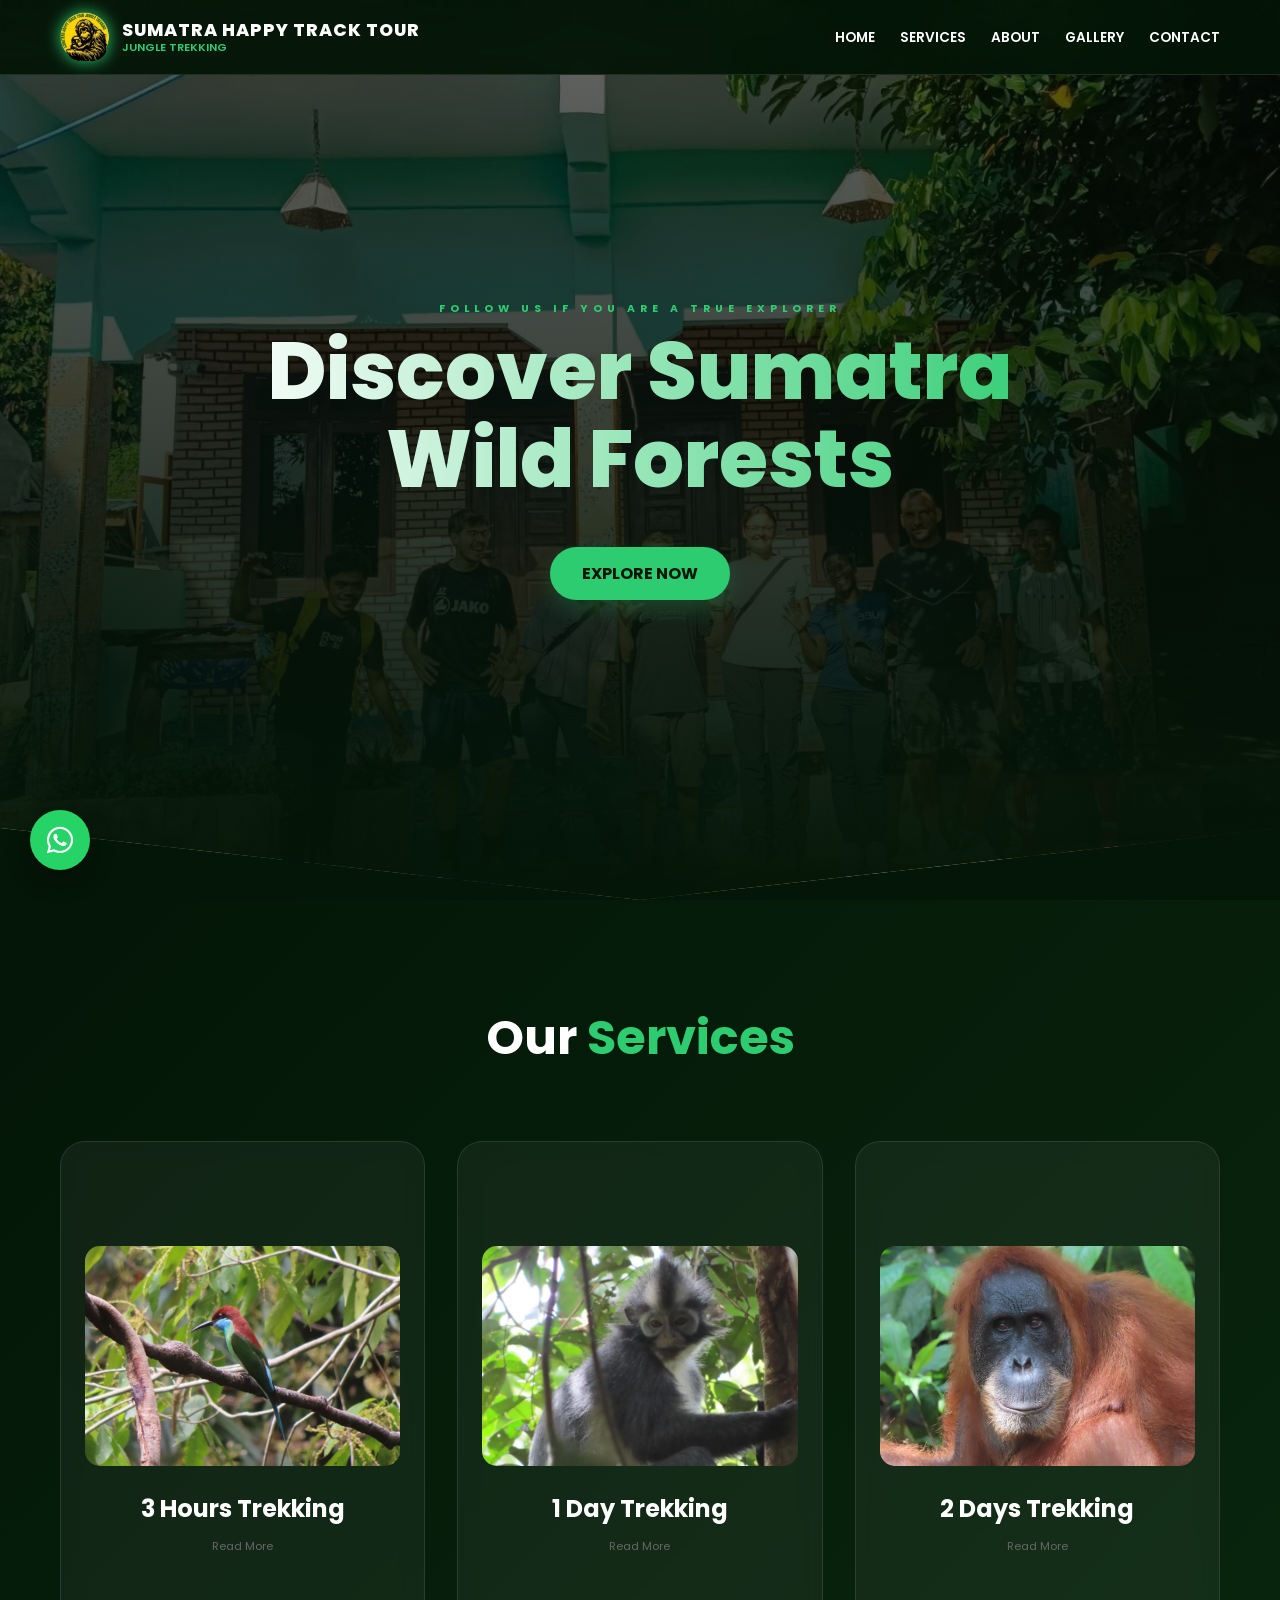
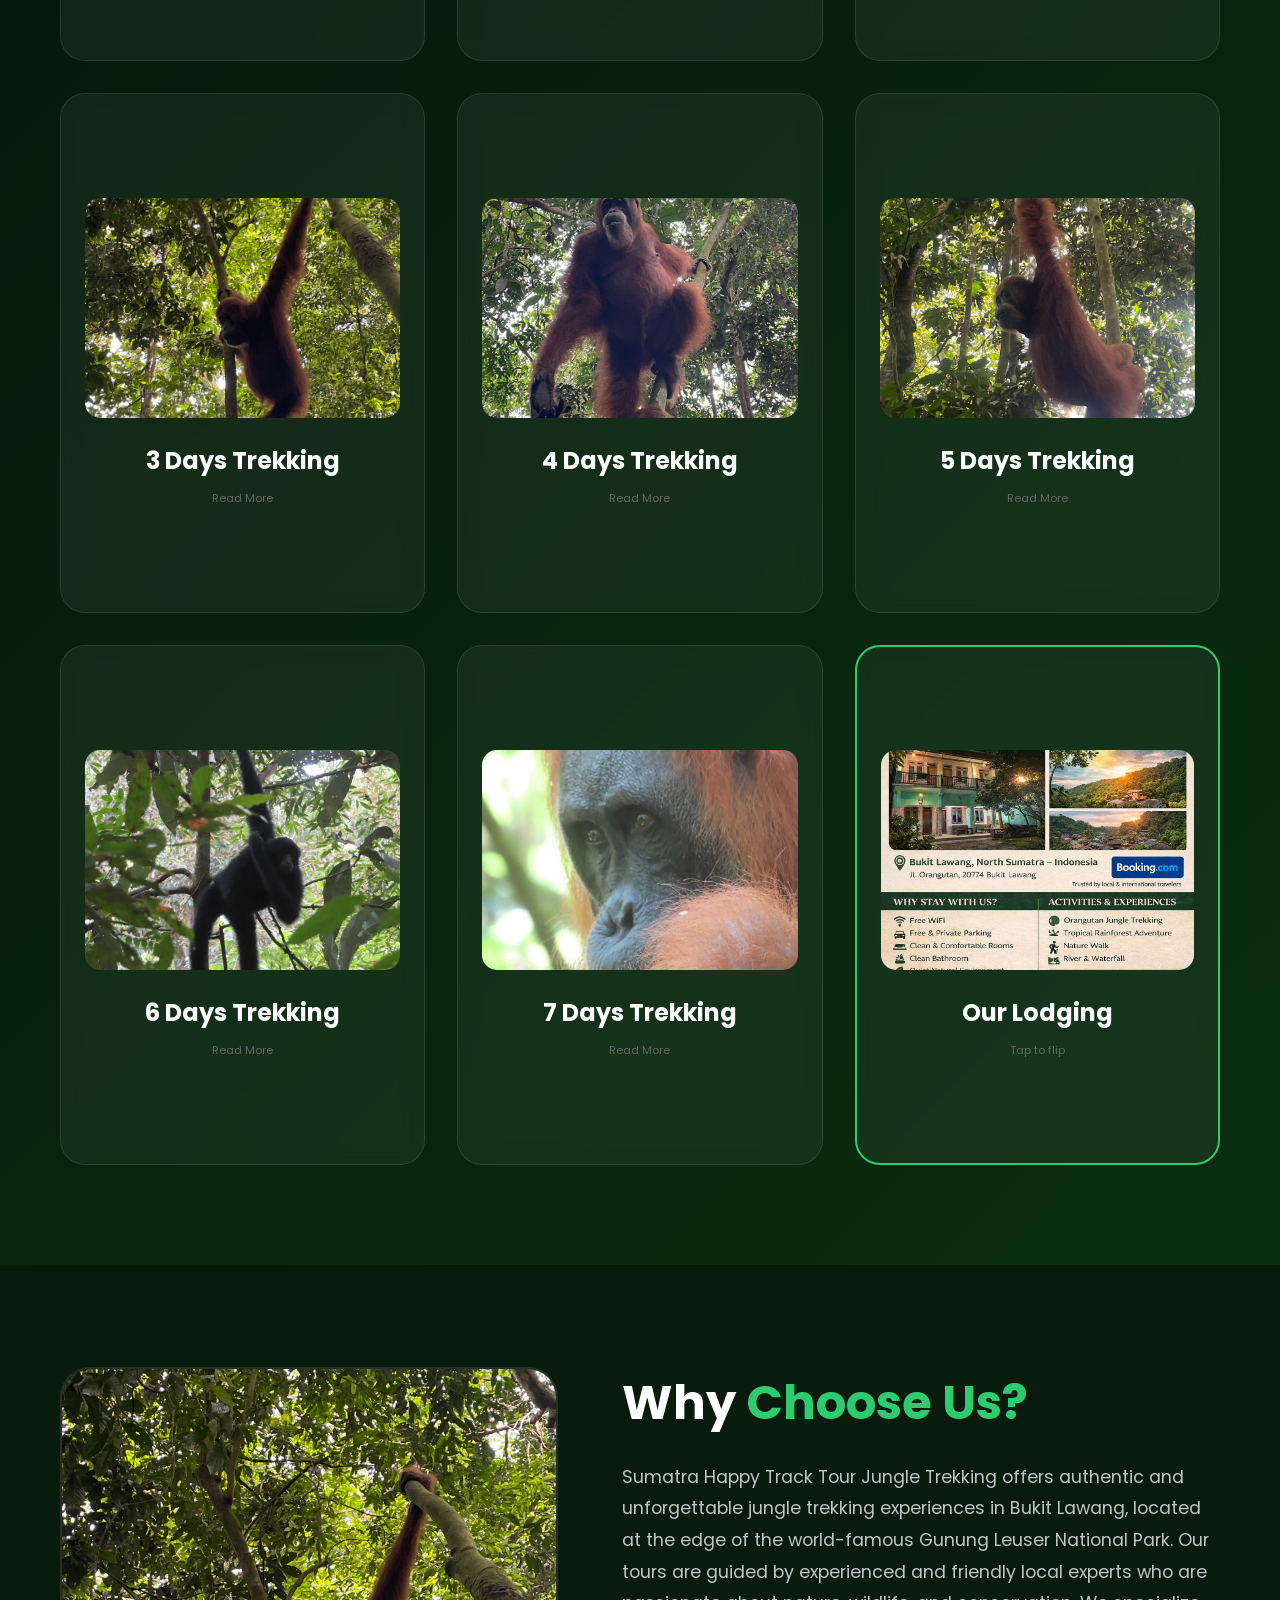
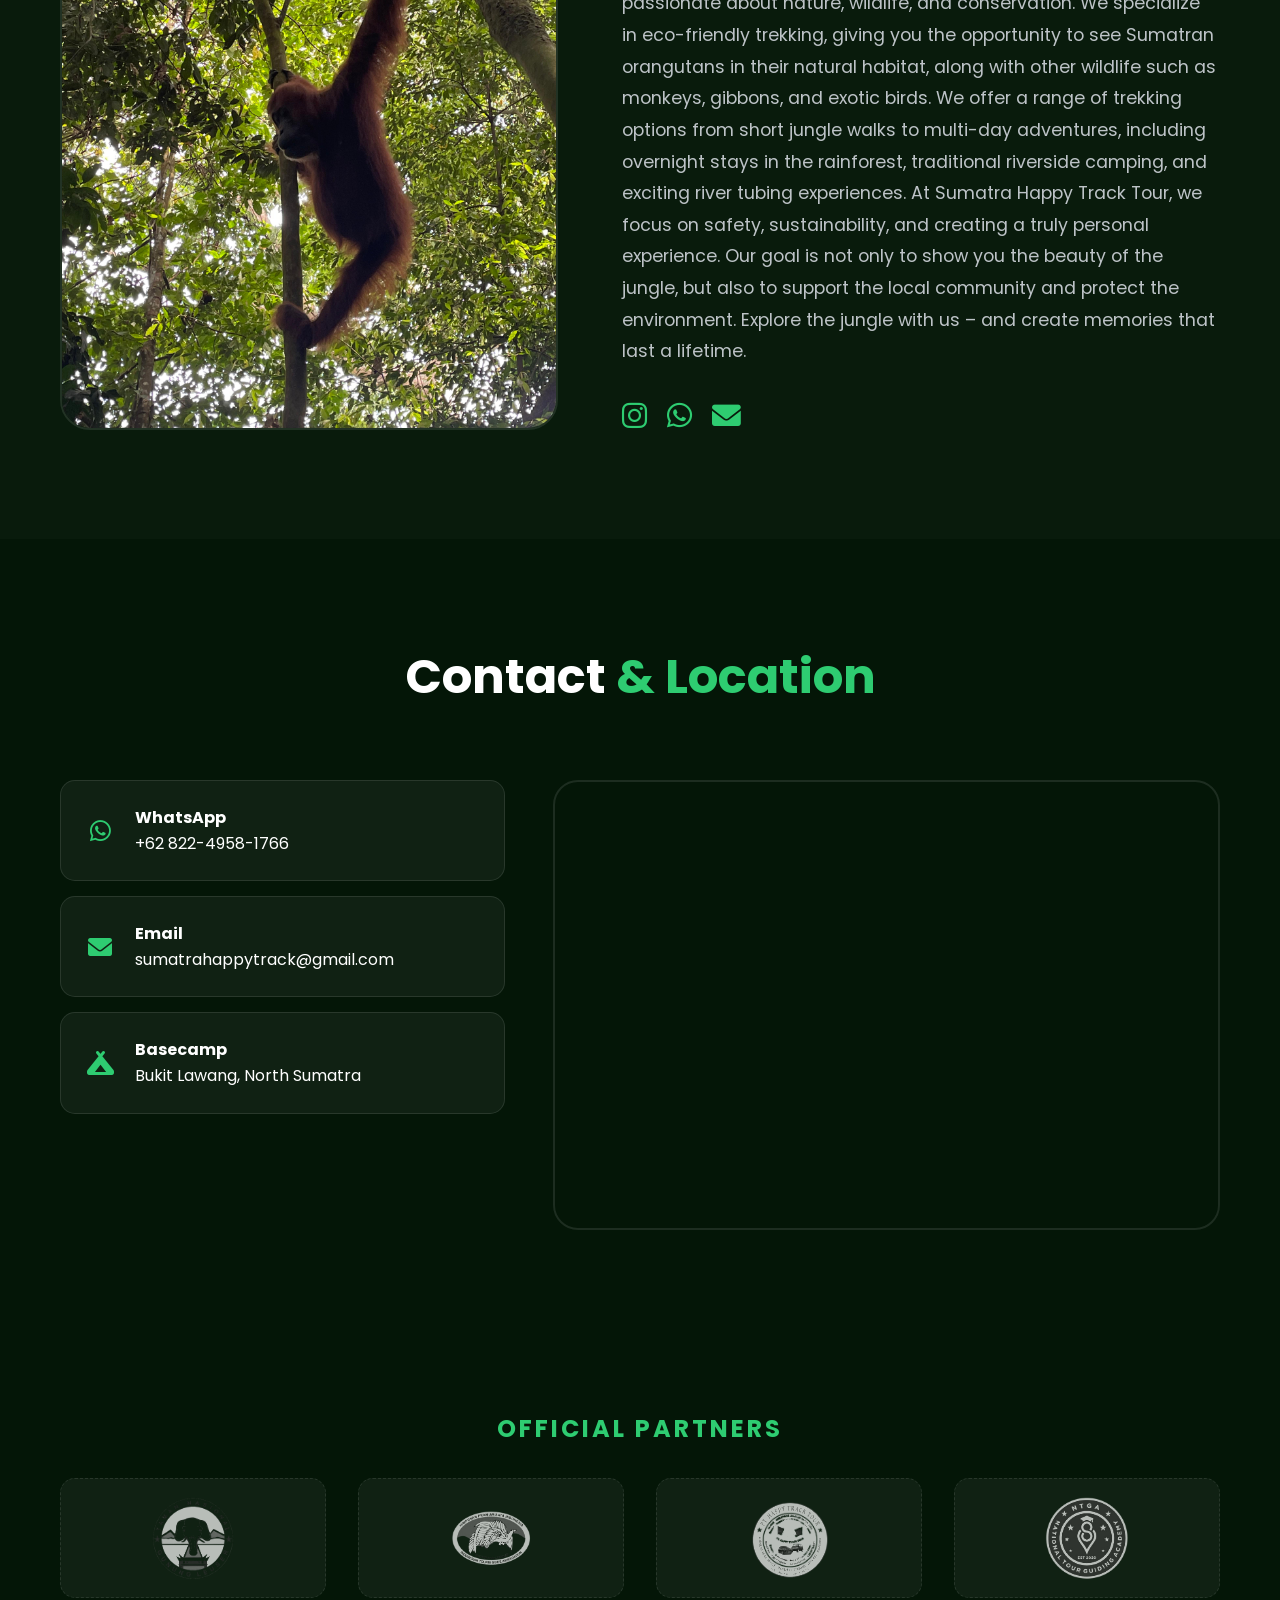
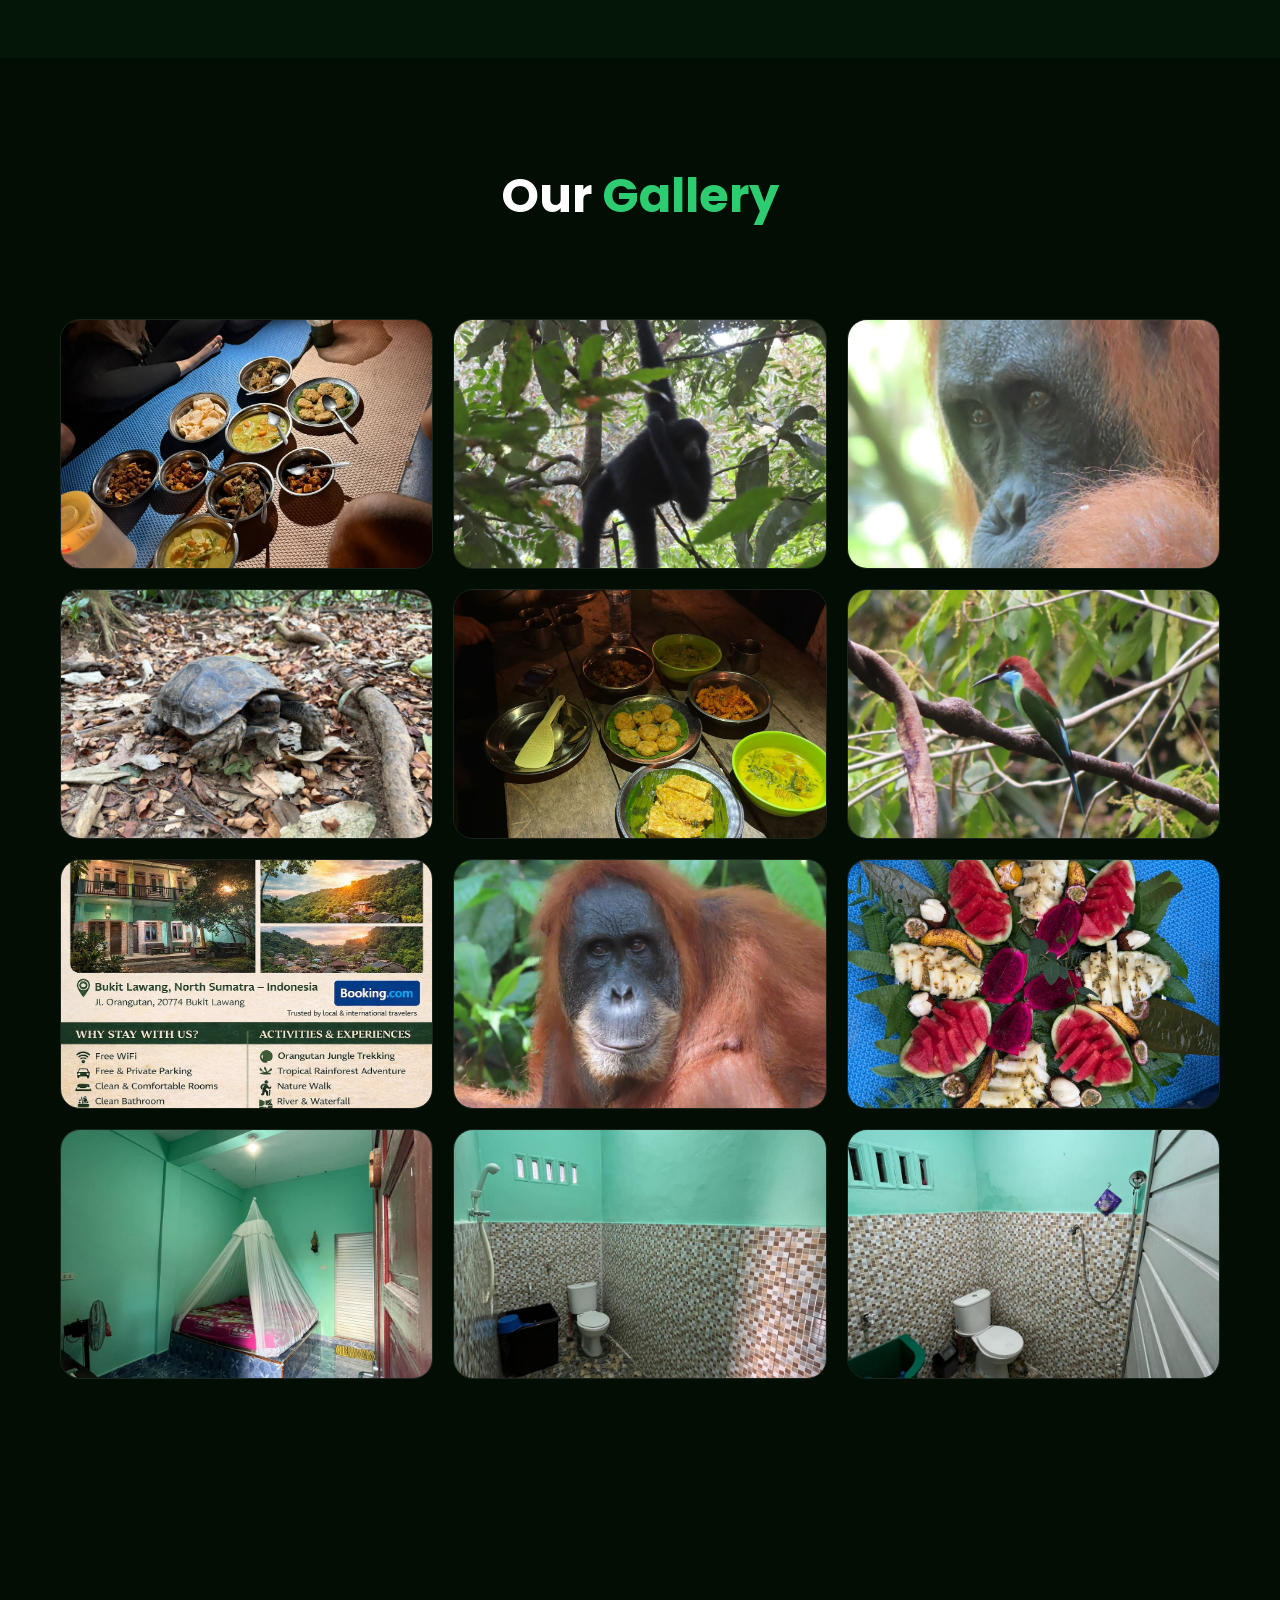
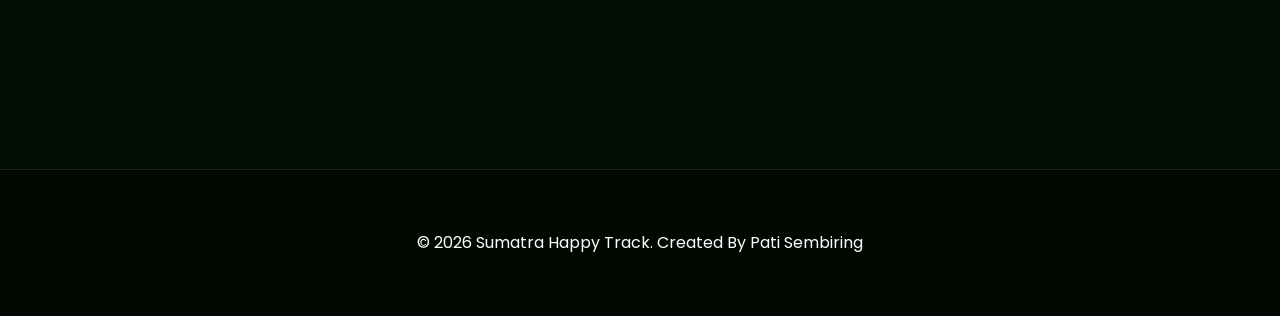
==== commit fd3bb95e: "Add files via upload" ====
--- a/index.html
+++ b/index.html
@@ -78,14 +78,38 @@
         .social-icons-about a { color: var(--primary); font-size: 1.8rem; transition: 0.3s; }
         .social-icons-about a:hover { transform: translateY(-5px); color: #fff; }
 
-        /* --- GALLERY (FIXED MOBILE) --- */
-        .gallery-container { padding: 100px 0; background: rgba(0,0,0,0.3); overflow: hidden; }
-        .gallery-wrapper { display: flex; overflow-x: auto; scrollbar-width: none; -webkit-overflow-scrolling: touch; padding: 20px 0 40px; }
-        .gallery-wrapper::-webkit-scrollbar { display: none; }
-        .gallery-track { display: flex; gap: 15px; padding-left: 20px; animation: autoScroll 35s linear infinite; }
-        .gallery-item { min-width: 300px; height: 220px; flex-shrink: 0; }
-        .gallery-item img { width: 100%; height: 100%; object-fit: cover; border-radius: 15px; border: 1px solid var(--glass-border); transition: 0.3s; }
-        @keyframes autoScroll { 0% { transform: translateX(0); } 100% { transform: translateX(-50%); } }
+        /* --- GALLERY (NEW GRID STYLE - NO AUTO SCROLL) --- */
+        .gallery-container { padding: 100px 0; background: rgba(0,0,0,0.4); }
+        .gallery-grid { 
+            display: grid; 
+            grid-template-columns: repeat(auto-fill, minmax(280px, 1fr)); 
+            gap: 20px; 
+            padding: 20px 0;
+        }
+        .gallery-item { 
+            position: relative;
+            height: 250px; 
+            border-radius: 20px; 
+            overflow: hidden; 
+            border: 1px solid var(--glass-border);
+            cursor: pointer;
+            transition: 0.4s ease;
+        }
+        .gallery-item img { 
+            width: 100%; 
+            height: 100%; 
+            object-fit: cover; 
+            transition: 0.6s ease; 
+        }
+        /* Hover Effect */
+        .gallery-item:hover {
+            transform: translateY(-10px);
+            border-color: var(--primary);
+            box-shadow: 0 15px 30px rgba(46, 204, 113, 0.2);
+        }
+        .gallery-item:hover img { 
+            transform: scale(1.1); 
+        }
 
         /* --- CONTACT & PARTNERS --- */
         .contact-section { padding: 100px 0 50px; }
@@ -97,7 +121,7 @@
         .map-wrapper iframe { width: 100%; height: 100%; border: 0; }
 
         /* PARTNER LOGOS */
-        .partners-section { padding: 50px 0 100px; text-align: center; }
+        .partners-section { padding: 50px 0 60px; text-align: center; }
         .partner-grid { display: grid; grid-template-columns: repeat(4, 1fr); gap: 2rem; align-items: center; justify-items: center; margin-top: 30px; }
         .partner-slot { background: var(--glass); width: 100%; height: 120px; border-radius: 15px; display: flex; align-items: center; justify-content: center; border: 1px dashed var(--glass-border); transition: 0.3s; }
         .partner-slot:hover { border-color: var(--primary); background: rgba(255,255,255,0.08); }
@@ -139,13 +163,22 @@
             .about-grid, .contact-grid { grid-template-columns: 1fr; }
             header.hero-section { clip-path: none; }
             .section-title { font-size: 2.2rem; }
-            .gallery-track { animation: none; padding-left: 20px; }
-            .gallery-item { min-width: 85vw; height: 250px; }
+            
+            /* Gallery Mobile - 2 Kolom Agar Pas */
+            .gallery-grid { grid-template-columns: repeat(2, 1fr); gap: 10px; padding: 10px; }
+            .gallery-item { height: 160px; border-radius: 12px; }
+
             .card-wrapper { display: flex; overflow-x: auto; padding-bottom: 20px; scroll-snap-type: x mandatory; }
             .card { min-width: 85vw; scroll-snap-align: center; }
             .partner-grid { grid-template-columns: repeat(2, 1fr); gap: 1rem; }
             .partner-slot { height: 100px; }
             .whatsapp-float { bottom: 20px; left: 20px; width: 50px; height: 50px; font-size: 25px; }
+        }
+
+        @media (max-width: 480px) {
+            /* Untuk HP yang sangat kecil, gunakan 1 kolom agar gambar jelas */
+            .gallery-grid { grid-template-columns: 1fr; }
+            .gallery-item { height: 220px; }
         }
 
         .lightbox { position: fixed; top: 0; left: 0; width: 100%; height: 100%; background: rgba(0,0,0,0.95); display: none; justify-content: center; align-items: center; z-index: 3000; }
@@ -187,7 +220,7 @@
         </div>
     </header>
 
-<section id="services" class="services">
+    <section id="services" class="services">
         <div class="container">
             <h1 class="section-title" data-aos="fade-up">Our <span>Services</span></h1>
             <div class="card-wrapper">
@@ -276,22 +309,6 @@
                         <a href="mailto:sumatrahappytrack@gmail.com"><i class="fas fa-envelope"></i></a>
                     </div>
                 </div>
-            </div>
-        </div>
-    </section>
-
-    <section id="gallery" class="gallery-container">
-        <div class="container"><h1 class="section-title" data-aos="fade-up">Our <span>Gallery</span></h1></div>
-        <div class="gallery-wrapper">
-            <div class="gallery-track">
-                <div class="gallery-item"><img src="./images/11.jpeg"></div>
-                <div class="gallery-item"><img src="./images/22.jpeg"></div>
-                <div class="gallery-item"><img src="./images/Loudge 2026-04-02 at 21.18.01.jpeg"></div>
-                <div class="gallery-item"><img src="./images/44.jpeg"></div>
-                <div class="gallery-item"><img src="./images/11.jpeg"></div>
-                <div class="gallery-item"><img src="./images/22.jpeg"></div>
-                <div class="gallery-item"><img src="./images/Loudge 2026-04-02 at 21.18.01.jpeg"></div>
-                <div class="gallery-item"><img src="./images/44.jpeg"></div>
             </div>
         </div>
     </section>
@@ -315,7 +332,7 @@
                     </div>
                 </div>
                 <div class="map-wrapper" data-aos="fade-left">
-                    <iframe src="https://www.google.com/maps/embed?pb=!1m18!1m12!1m3!1d15933.15933!2d98.134!3d3.55!2m3!1f0!2f0!3f0!3m2!1i1024!2i768!4f13.1!3m3!1m2!1s0x0%3A0x0!2zM8KwMzMnMDAuMCJOIDk4wrAwOCcwMC4wIkU!5e0!3m2!1sen!2sid!4v1620000000000" loading="lazy"></iframe>
+                    <iframe src="https://www.google.com/maps/embed?pb=!1m18!1m12!1m3!1d15931.25816999602!2d98.1235336!3d3.5501869!2m3!1f0!2f0!3f0!3m2!1i1024!2i768!4f13.1!3m3!1m2!1s0x3030d97033501239%3A0x6e7889e496350f!2sBukit%20Lawang!5e0!3m2!1sen!2sid!4v1712210000000!5m2!1sen!2sid" width="600" height="450" style="border:0;" allowfullscreen="" loading="lazy" referrerpolicy="no-referrer-when-downgrade"></iframe>
                 </div>
             </div>
         </div>
@@ -329,6 +346,29 @@
                 <div class="partner-slot"><img src="./images/partner1-removebg-preview.png" alt="Partner 2"></div>
                 <div class="partner-slot"><img src="./images/partner3-removebg-preview.png" alt="Partner 3"></div>
                 <div class="partner-slot"><img src="./images/partner2-removebg-preview.png" alt="Partner 4"></div>
+            </div>
+        </div>
+    </section>
+
+    <section id="gallery" class="gallery-container">
+        <div class="container">
+            <h1 class="section-title" data-aos="fade-up">Our <span>Gallery</span></h1>
+            <div class="gallery-grid">
+                <div class="gallery-item" data-aos="fade-up" data-aos-delay="100"><img src="./images/11.jpeg"></div>
+                <div class="gallery-item" data-aos="fade-up" data-aos-delay="200"><img src="./images/22.jpeg"></div>
+                <div class="gallery-item" data-aos="fade-up" data-aos-delay="300"><img src="./images/33.jpeg"></div>
+                <div class="gallery-item" data-aos="fade-up" data-aos-delay="400"><img src="./images/44.jpeg"></div>
+                <div class="gallery-item" data-aos="fade-up" data-aos-delay="100"><img src="./images/55.jpeg"></div>
+                <div class="gallery-item" data-aos="fade-up" data-aos-delay="200"><img src="./images/66.jpeg"></div>
+                <div class="gallery-item" data-aos="fade-up" data-aos-delay="300"><img src="./images/Loudge 2026-04-02 at 21.18.01.jpeg"></div>
+                <div class="gallery-item" data-aos="fade-up" data-aos-delay="400"><img src="./images/77.jpeg"></div>
+                <div class="gallery-item" data-aos="fade-up" data-aos-delay="400"><img src="./images/88.jpeg"></div>
+                <div class="gallery-item" data-aos="fade-up" data-aos-delay="400"><img src="./images/hotel1.jpg"></div>
+                <div class="gallery-item" data-aos="fade-up" data-aos-delay="400"><img src="./images/hotel2.jpg"></div>
+                <div class="gallery-item" data-aos="fade-up" data-aos-delay="400"><img src="./images/hotel3.jpg"></div>
+                <div class="gallery-item" data-aos="fade-up" data-aos-delay="400"><img src="./images/hotel4.jpg"></div>
+                <div class="gallery-item" data-aos="fade-up" data-aos-delay="400"><img src="./images/hotel5.jpg"></div>
+                <div class="gallery-item" data-aos="fade-up" data-aos-delay="400"><img src="./images/hotel6.jpg"></div>
             </div>
         </div>
     </section>
